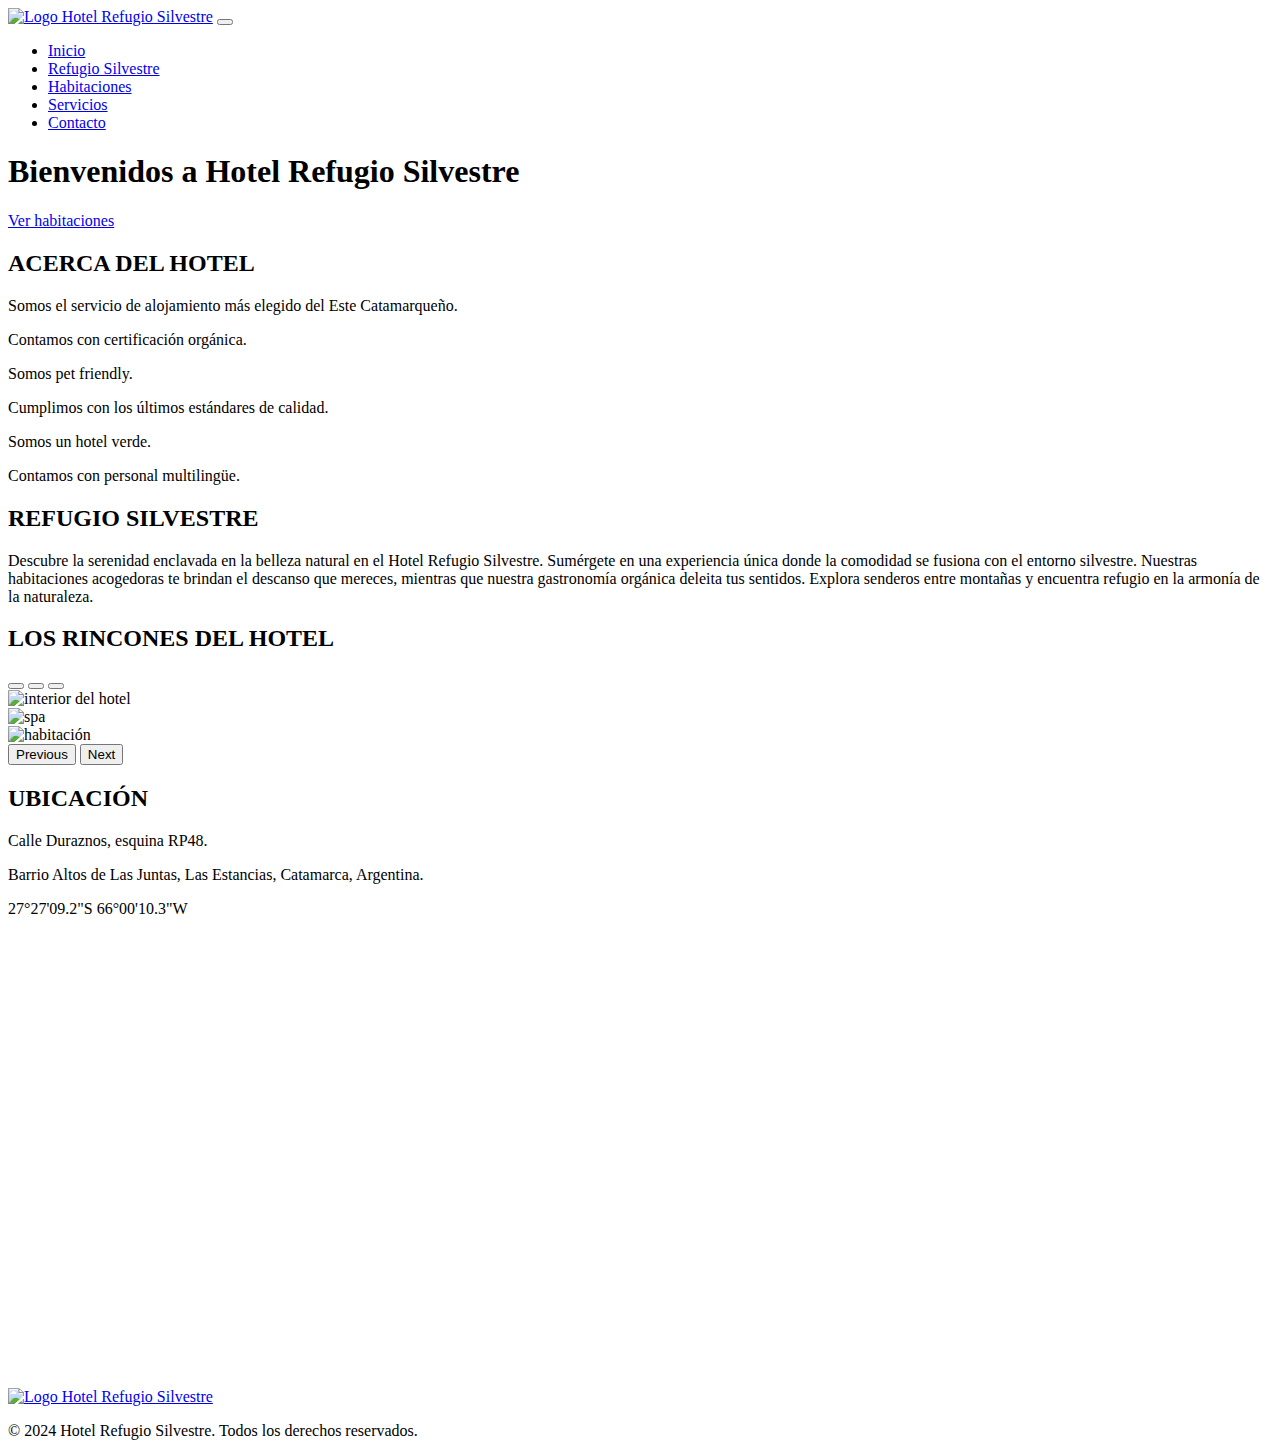
==== index.html @ df8fac3f "mi primera version" ====
<!DOCTYPE html>
<html lang="es">
<head>
    <meta charset="UTF-8">
    <meta name="viewport" content="width=device-width, initial-scale=1.0">
    <link rel="shortcut icon" href="multimedia/Logo-Hotel-Refugio-Silvestre.ico" type="image/x-icon">
    <link rel="stylesheet" href="https://cdnjs.cloudflare.com/ajax/libs/font-awesome/6.5.1/css/all.min.css" integrity="sha512-DTOQO9RWCH3ppGqcWaEA1BIZOC6xxalwEsw9c2QQeAIftl+Vegovlnee1c9QX4TctnWMn13TZye+giMm8e2LwA==" crossorigin="anonymous" referrerpolicy="no-referrer" />
    <link href="https://cdn.jsdelivr.net/npm/bootstrap@5.1.3/dist/css/bootstrap.min.css" rel="stylesheet" integrity="sha384-1BmE4kWBq78iYhFldvKuhfTAU6auU8tT94WrHftjDbrCEXSU1oBoqyl2QvZ6jIW3" crossorigin="anonymous">
    <link rel="stylesheet" href="estilos.css">
    <title>Hotel Refugio Silvestre</title>
</head>
<body>
    <!-- navbar inicia -->
    <nav class="navbar navbar-expand-sm navbar-dark">
        <div class="container-fluid">
        <a class="navbar-brand" href="index.html"><img src="multimedia/Logo Hotel Refugio Silvestre (1).png" alt="Logo Hotel Refugio Silvestre" class="ms-3"></a>
        <button class="navbar-toggler" type="button" data-bs-toggle="collapse" data-bs-target="#collapsibleNavbar">
            <span class="navbar-toggler-icon"></span>
        </button>
        <div class="collapse navbar-collapse justify-content-end" id="collapsibleNavbar">
            <ul class="navbar-nav">
            <li class="nav-item">
                <a class="nav-link" href="index.html">Inicio</a>
            </li>
            <li class="nav-item">
                <a class="nav-link" href="pages/refugio-silvestre.html">Refugio Silvestre</a>
            </li>
            <li class="nav-item">
                <a class="nav-link" href="pages/habitaciones.html">Habitaciones</a>
            </li>
            <li class="nav-item">
                <a class="nav-link" href="pages/servicios.html">Servicios</a>
            </li>
            <li class="nav-item">
                <a class="nav-link" href="pages/contacto.html">Contacto</a>
            </li>
            </ul>
        </div>
        </div>
    </nav>
    <!-- navbar finaliza -->

    <div class="p-5 text-end jumbotron1">
        <h1>Bienvenidos a Hotel Refugio Silvestre</h1>
        <a class="btn btn-light" href="pages/habitaciones.html" role="button">Ver habitaciones</a>
    </div>

    <h2 class="title">ACERCA DEL HOTEL</h2>
    <div class="container-fluid">
        <div class="row">
            <div class="col-sm-6 col-lg-4 articulo">
                <i class="fa-solid fa-hotel"></i>
                <p>Somos el servicio de alojamiento más elegido del Este Catamarqueño.</p>
            </div>

            <div class="col-sm-6 col-lg-4 articulo">
                <i class="fa-solid fa-certificate"></i>
                <p>Contamos con certificación orgánica.</p>
            </div>

            <div class="col-sm-6 col-lg-4 articulo">
                <i class="fa-solid fa-dog"></i>
                <p>Somos pet friendly.</p>
            </div>

            <div class="col-sm-6 col-lg-4 articulo">
                <i class="fa-solid fa-star"></i>
                <p>Cumplimos con los últimos estándares de calidad.</p>
            </div>

            <div class="col-sm-6 col-lg-4 articulo">
                <i class="fa-brands fa-envira"></i>
                <p>Somos un hotel verde.</p>
            </div>

            <div class="col-sm-6 col-lg-4 articulo">
                <i class="fa-solid fa-language"></i>
                <p>Contamos con personal multilingüe.</p>
            </div>
        </div>
    </div>

    <div class="container-fluid refugio">
        <div class="row">
            <div class="nleft col-md-6"></div>
            <div class="nright col-md-6">
                <h2>REFUGIO SILVESTRE</h2>
                <p>Descubre la serenidad enclavada en la belleza natural en el Hotel Refugio Silvestre. Sumérgete en una experiencia única donde la comodidad se fusiona con el entorno silvestre. Nuestras habitaciones acogedoras te brindan el descanso que mereces, mientras que nuestra gastronomía orgánica deleita tus sentidos. Explora senderos entre montañas y encuentra refugio en la armonía de la naturaleza.</p>
            </div>
        </div>
    </div>

    <h2 class="title">LOS RINCONES DEL HOTEL</h2>
    <div id="carouselExampleIndicators" class="carousel slide" data-bs-ride="carousel">
        <div class="carousel-indicators">
        <button type="button" data-bs-target="#carouselExampleIndicators" data-bs-slide-to="0" class="active" aria-current="true" aria-label="Slide 1"></button>
        <button type="button" data-bs-target="#carouselExampleIndicators" data-bs-slide-to="1" aria-label="Slide 2"></button>
        <button type="button" data-bs-target="#carouselExampleIndicators" data-bs-slide-to="2" aria-label="Slide 3"></button>
        </div>
        <div class="carousel-inner">
        <div class="carousel-item active">
            <img src="multimedia/hotel-389256_1280.jpg" class="d-block w-100" alt="interior del hotel">
        </div>
        <div class="carousel-item">
            <img src="multimedia/relaxation-3065577_1280.jpg" class="d-block w-100" alt="spa">
        </div>
        <div class="carousel-item">
            <img src="multimedia/bed-1839183_1280.jpg" class="d-block w-100" alt="habitación">
        </div>
        </div>
        <button class="carousel-control-prev" type="button" data-bs-target="#carouselExampleIndicators" data-bs-slide="prev">
        <span class="carousel-control-prev-icon" aria-hidden="true"></span>
        <span class="visually-hidden">Previous</span>
        </button>
        <button class="carousel-control-next" type="button" data-bs-target="#carouselExampleIndicators" data-bs-slide="next">
        <span class="carousel-control-next-icon" aria-hidden="true"></span>
        <span class="visually-hidden">Next</span>
        </button>
    </div>

    <div class="container-fluid mapa">
        <div class="row">
            <div class="ubicacion col-md-6">
                <h2>UBICACIÓN</h2>
                <p>Calle Duraznos, esquina RP48.</p>
				<p>Barrio Altos de Las Juntas, Las Estancias, Catamarca, Argentina.</p>
				<p>27°27'09.2"S 66°00'10.3"W</p>
            </div>
            <div class="nright col-md-6">
                <iframe class="m-3" src="https://www.google.com/maps/embed?pb=!1m17!1m12!1m3!1d1770.2681950930287!2d-66.00377147246722!3d-27.45255559704119!2m3!1f0!2f0!3f0!3m2!1i1024!2i768!4f13.1!3m2!1m1!2zMjfCsDI3JzA5LjIiUyA2NsKwMDAnMTAuMyJX!5e0!3m2!1ses-419!2sar!4v1706988851147!5m2!1ses-419!2sar" width="95%" height="450" style="border:0;" allowfullscreen="" loading="lazy" referrerpolicy="no-referrer-when-downgrade"></iframe>
            </div>
        </div>
    </div>

    <footer>
        <a href="index.html">
			<img class="logo" src="multimedia/Logo Hotel Refugio Silvestre (1).png" alt="Logo Hotel Refugio Silvestre">
		</a>
        <p>&copy; 2024 Hotel Refugio Silvestre. Todos los derechos reservados.</p>
            <div class="redes">
                <a href="https://www.facebook.com/">
                    <i class="fa-brands fa-square-facebook"></i>
                </a>
    
                <a href="https://www.instagram.com/narecolica/">
                    <i class="fa-brands fa-instagram"></i>
                </a>
        </div>
    </footer>
    <a href="#" class="subir">
        <i class="fa-solid fa-chevron-up"></i>
    </a>

    <a href="https://walink.co/5606b8" class="whatsapp">
        <i class="fa-brands fa-whatsapp"></i>
    </a>

    <script src="https://cdn.jsdelivr.net/npm/@popperjs/core@2.10.2/dist/umd/popper.min.js" integrity="sha384-7+zCNj/IqJ95wo16oMtfsKbZ9ccEh31eOz1HGyDuCQ6wgnyJNSYdrPa03rtR1zdB" crossorigin="anonymous"></script>
    <script src="https://cdn.jsdelivr.net/npm/bootstrap@5.1.3/dist/js/bootstrap.min.js" integrity="sha384-QJHtvGhmr9XOIpI6YVutG+2QOK9T+ZnN4kzFN1RtK3zEFEIsxhlmWl5/YESvpZ13" crossorigin="anonymous"></script>
</body>
</html>
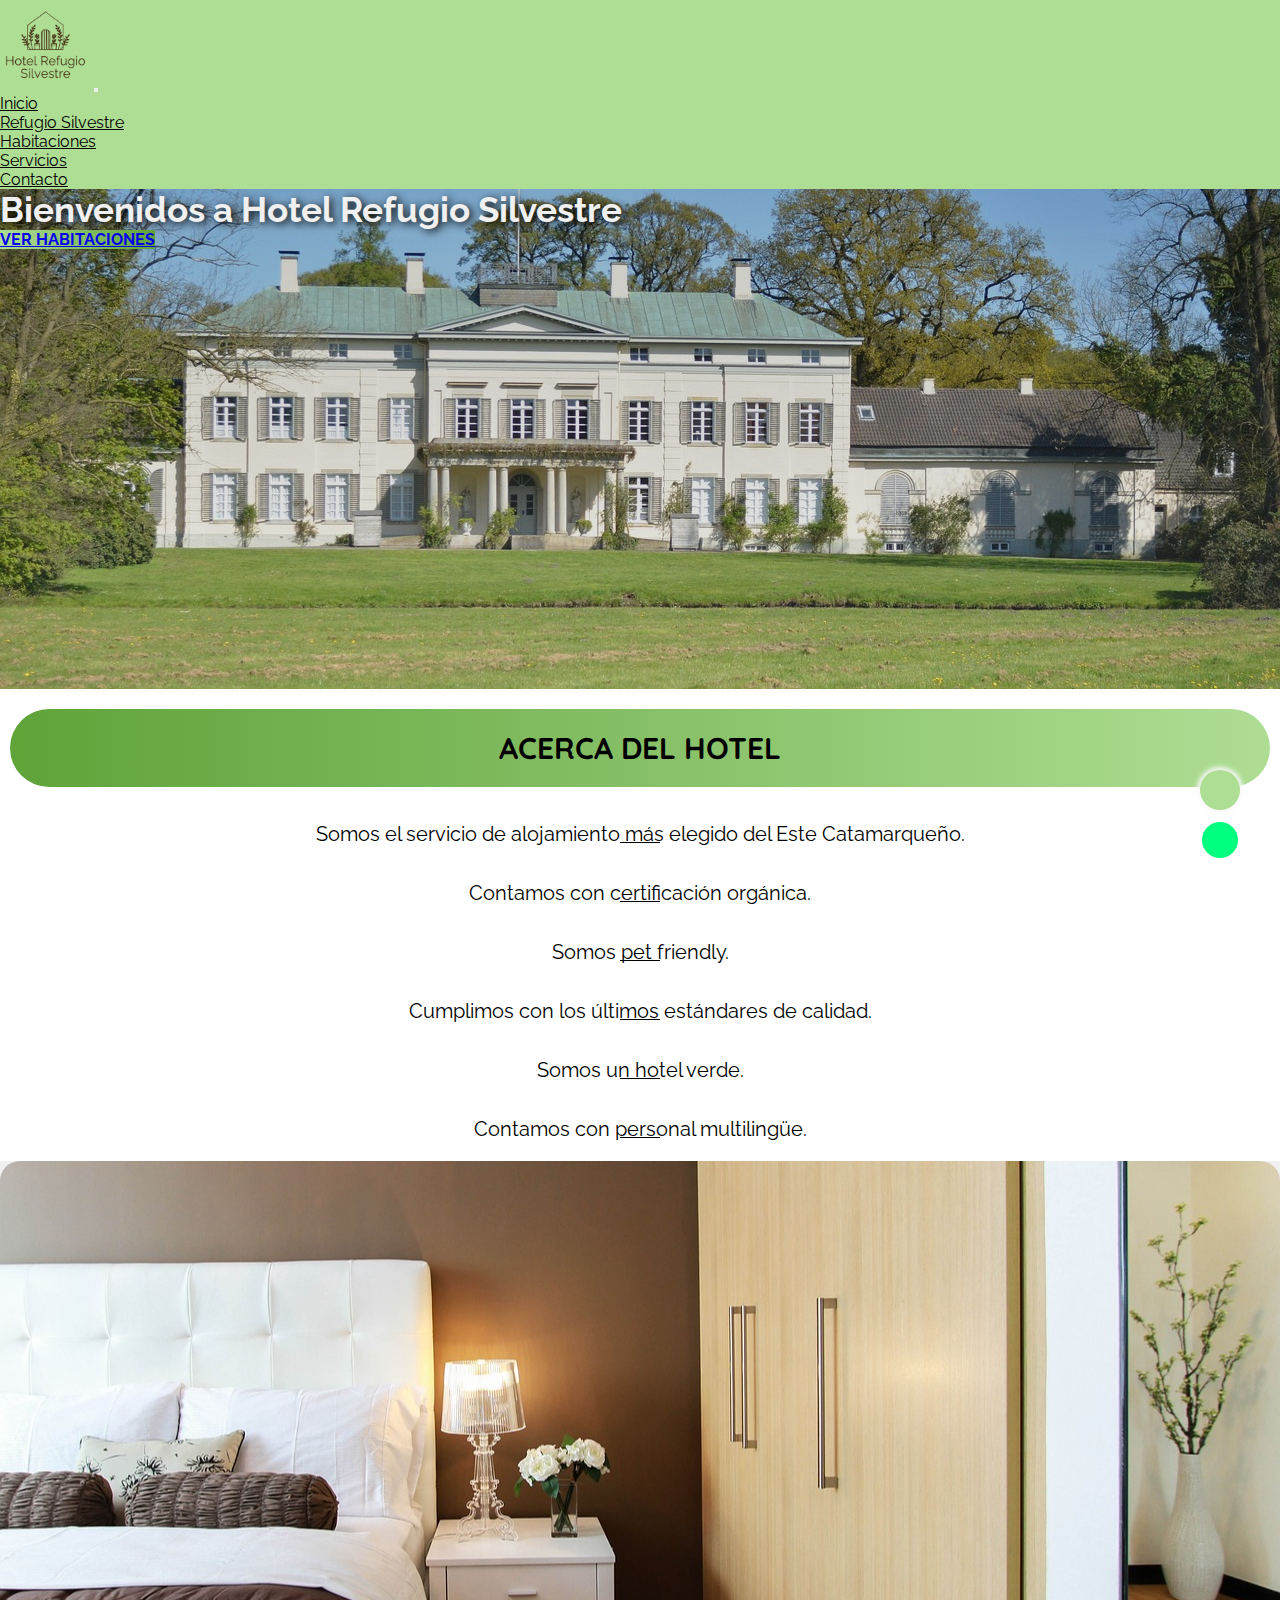
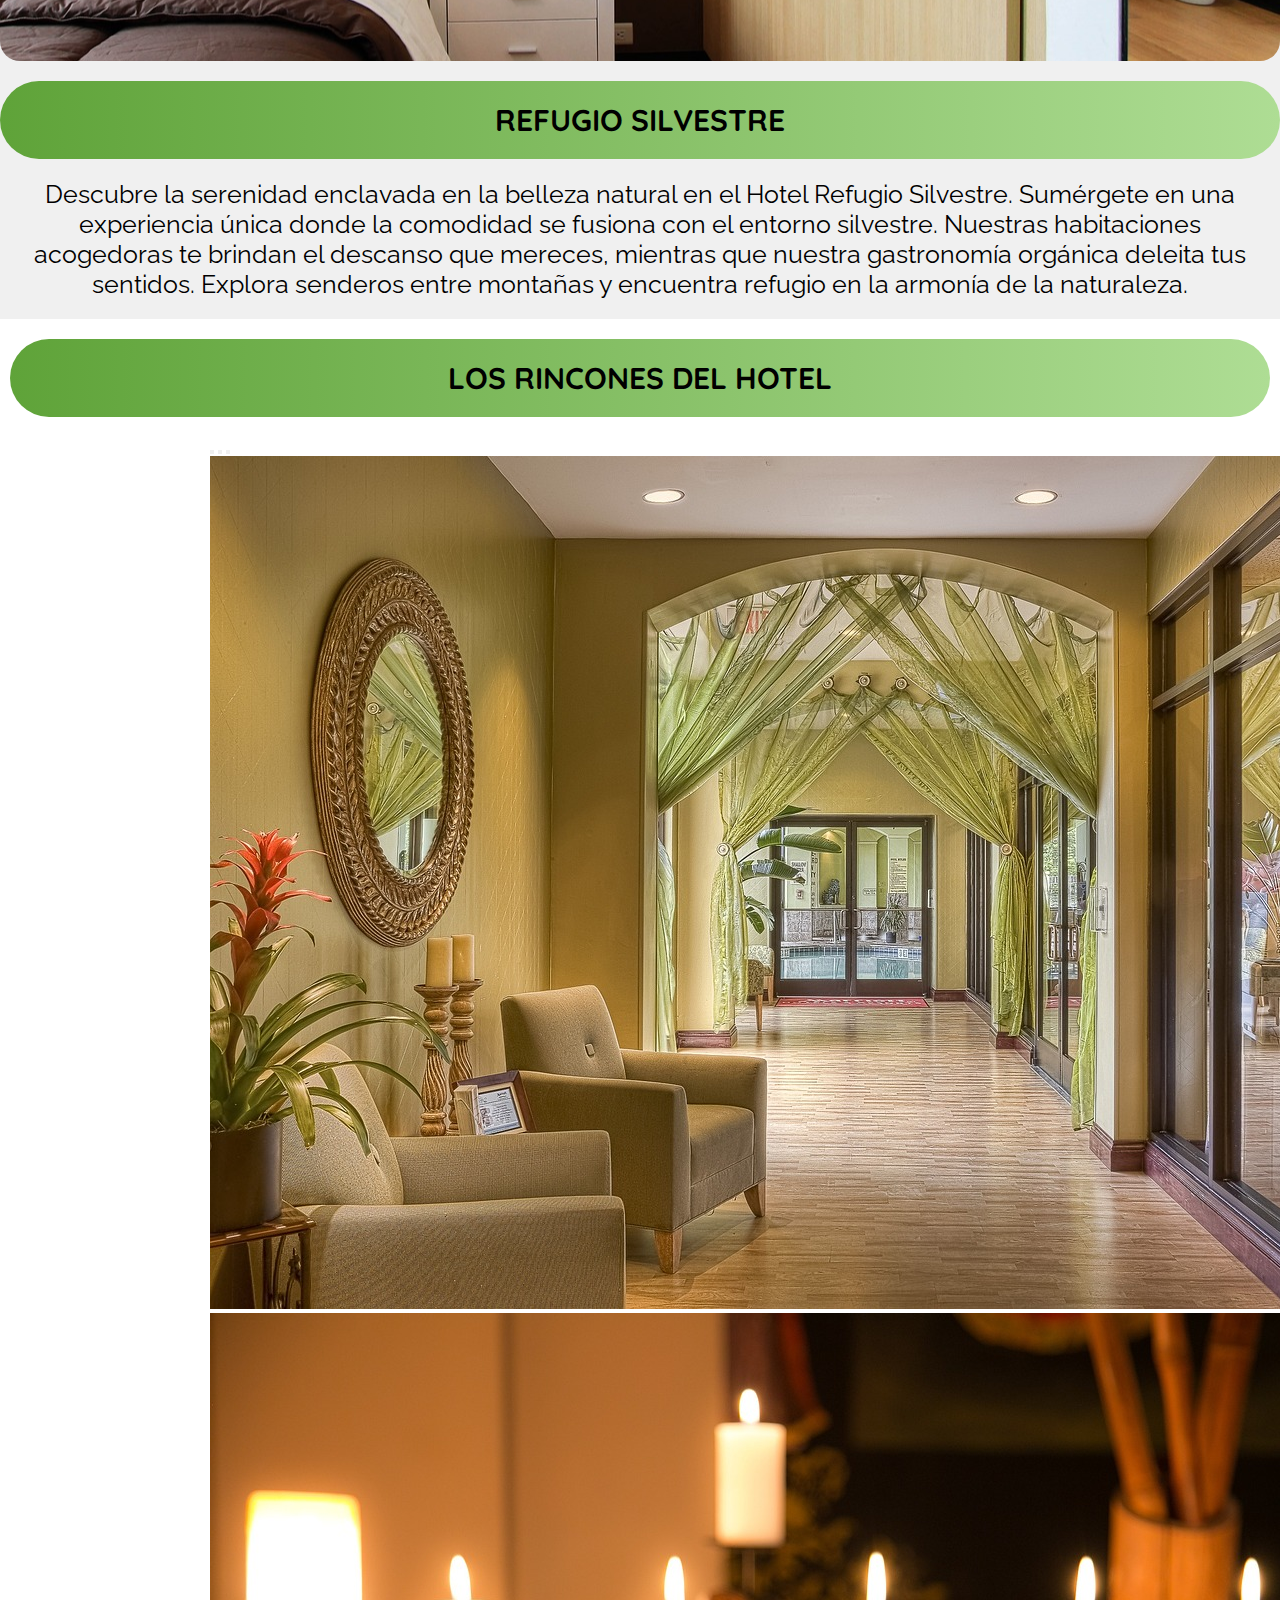
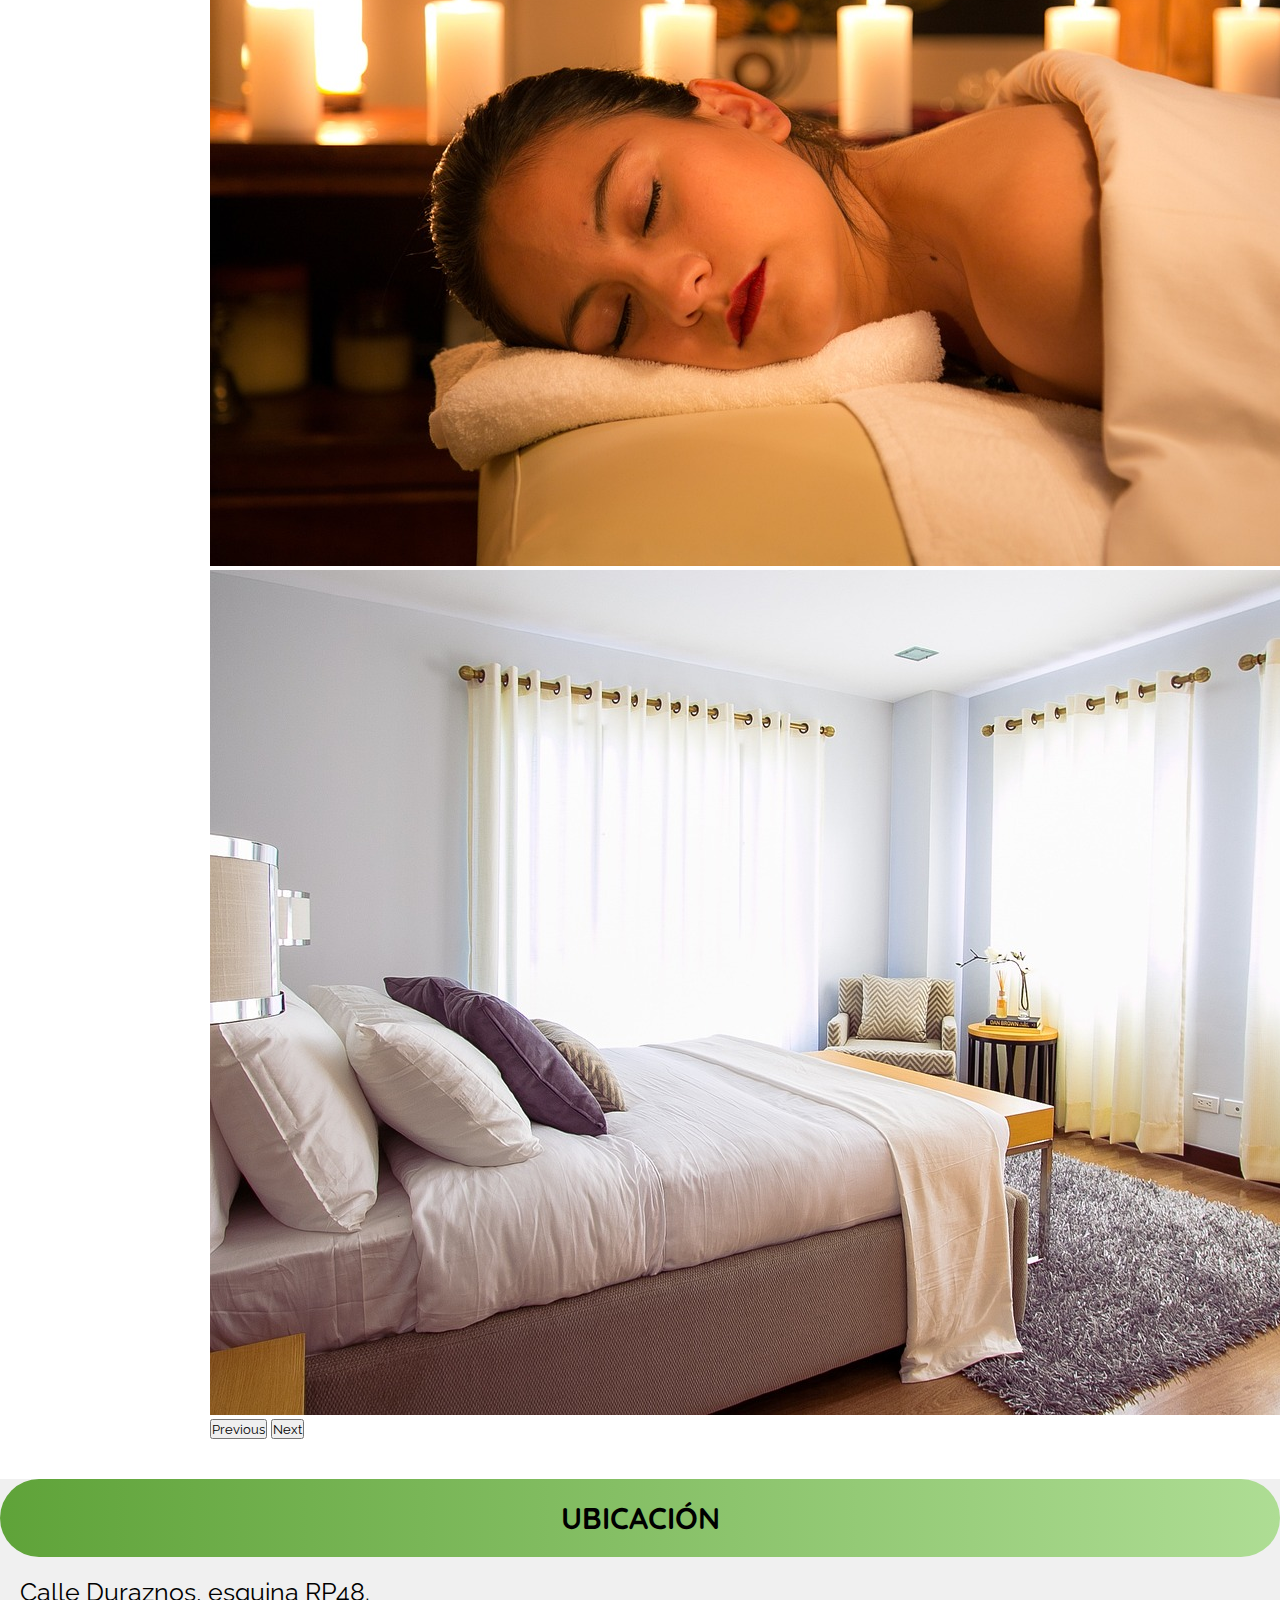
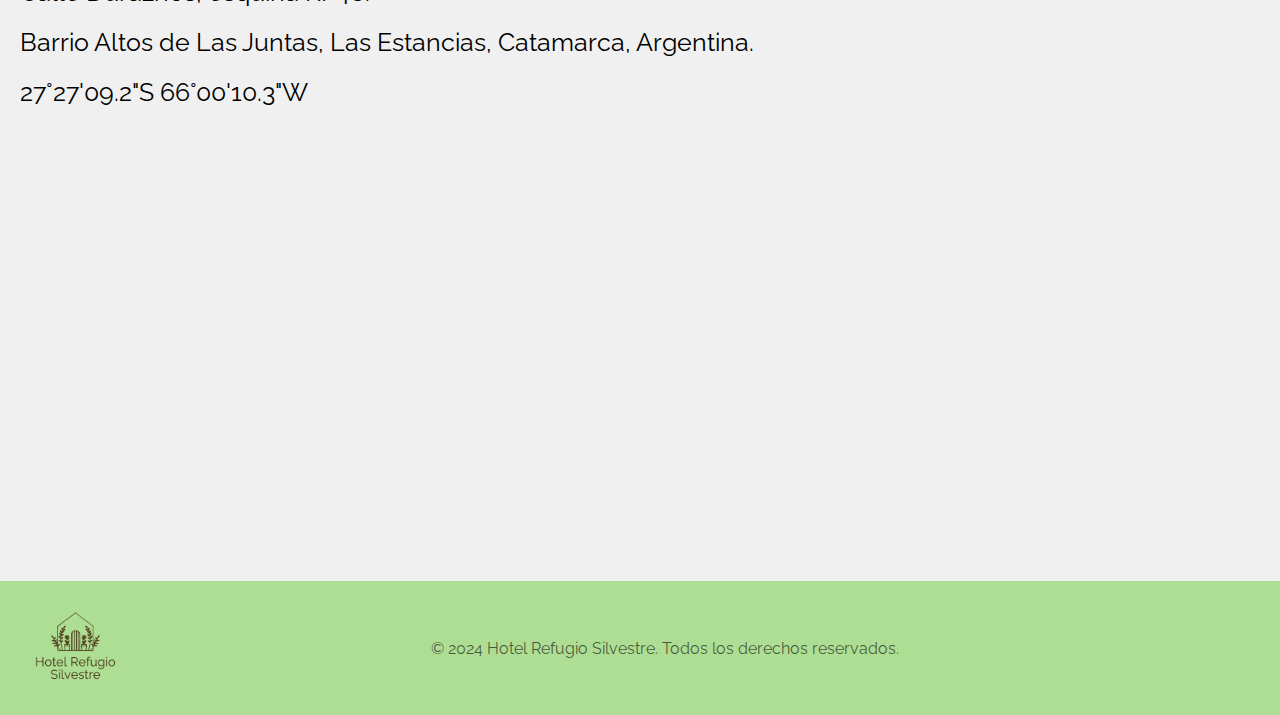
==== commit 13ee097f: "agrego degradados y mixin" ====
--- a/index.html
+++ b/index.html
@@ -45,7 +45,7 @@
         <a class="btn btn-light" href="pages/habitaciones.html" role="button">Ver habitaciones</a>
     </div>
 
-    <h2 class="title">ACERCA DEL HOTEL</h2>
+    <h2 class="title degradado">ACERCA DEL HOTEL</h2>
     <div class="container-fluid">
         <div class="row">
             <div class="col-sm-6 col-lg-4 articulo">
@@ -84,13 +84,13 @@
         <div class="row">
             <div class="nleft col-md-6"></div>
             <div class="nright col-md-6">
-                <h2>REFUGIO SILVESTRE</h2>
+                <h2 class="degradado">REFUGIO SILVESTRE</h2>
                 <p>Descubre la serenidad enclavada en la belleza natural en el Hotel Refugio Silvestre. Sumérgete en una experiencia única donde la comodidad se fusiona con el entorno silvestre. Nuestras habitaciones acogedoras te brindan el descanso que mereces, mientras que nuestra gastronomía orgánica deleita tus sentidos. Explora senderos entre montañas y encuentra refugio en la armonía de la naturaleza.</p>
             </div>
         </div>
     </div>
 
-    <h2 class="title">LOS RINCONES DEL HOTEL</h2>
+    <h2 class="title degradado">LOS RINCONES DEL HOTEL</h2>
     <div id="carouselExampleIndicators" class="carousel slide" data-bs-ride="carousel">
         <div class="carousel-indicators">
         <button type="button" data-bs-target="#carouselExampleIndicators" data-bs-slide-to="0" class="active" aria-current="true" aria-label="Slide 1"></button>
@@ -121,7 +121,7 @@
     <div class="container-fluid mapa">
         <div class="row">
             <div class="ubicacion col-md-6">
-                <h2>UBICACIÓN</h2>
+                <h2 class="degradado">UBICACIÓN</h2>
                 <p>Calle Duraznos, esquina RP48.</p>
 				<p>Barrio Altos de Las Juntas, Las Estancias, Catamarca, Argentina.</p>
 				<p>27°27'09.2"S 66°00'10.3"W</p>
--- a/estilos.css
+++ b/estilos.css
@@ -0,0 +1,640 @@
+@import url("https://fonts.googleapis.com/css2?family=Raleway:ital,wght@0,100..900;1,100..900&display=swap");
+@import url("https://fonts.googleapis.com/css2?family=Frank+Ruhl+Libre:wght@300..900&family=Lora:ital,wght@0,400..700;1,400..700&family=M+PLUS+Code+Latin:wght@100..700&family=Merienda:wght@300..900&family=Mulish:ital,wght@0,200..1000;1,200..1000&family=Quicksand:wght@300..700&display=swap");
+* {
+  margin: 0;
+  padding: 0;
+  box-sizing: border-box;
+  font-family: "Raleway", sans-serif;
+}
+
+html {
+  scroll-behavior: smooth;
+}
+
+.navbar {
+  background-color: rgb(174, 221, 148);
+}
+.navbar-brand img {
+  height: 90px;
+}
+
+.nav-link {
+  color: rgb(0, 0, 0) !important;
+}
+.nav-link:hover {
+  color: rgb(240, 240, 240) !important;
+}
+
+.jumbotron1 {
+  height: 500px;
+  background-image: linear-gradient(rgba(0, 0, 0, 0.2156862745), rgba(136, 136, 136, 0.1647058824)), url(multimedia/castle-1374916_1280\ \(1\).jpg);
+  background-position: center;
+  background-repeat: no-repeat;
+  background-size: cover;
+  font-weight: bold;
+}
+.jumbotron1 h1 {
+  color: rgb(240, 240, 240);
+  text-shadow: 3px 2px 9px rgb(0, 0, 0);
+  font-size: 35px;
+}
+
+.btn {
+  text-transform: uppercase;
+  font-weight: bold;
+  transition: transform 0.5s ease;
+  margin-top: 20px;
+  background-image: linear-gradient(to left, rgb(95, 163, 57), rgb(174, 221, 148));
+}
+.btn:hover {
+  transform: scale(1.1);
+}
+
+.articulo {
+  text-align: center;
+}
+.articulo i {
+  font-size: 30px;
+  margin: 20px;
+  padding: 20px;
+  border-bottom: 1px solid rgb(0, 0, 0);
+}
+.articulo p {
+  font-size: 20px;
+}
+
+.degradado {
+  text-align: center;
+  padding: 20px;
+  margin-top: 20px;
+  border-radius: 40px;
+  font-size: 30px;
+  font-family: "Quicksand", sans-serif;
+  background-image: linear-gradient(to right, rgb(95, 163, 57), rgb(174, 221, 148));
+}
+
+.nleft {
+  background-image: url(multimedia/bed-1839184_1280.jpg);
+  background-size: cover;
+  background-repeat: no-repeat;
+  background-position: center;
+  border-radius: 20px;
+  height: 500px;
+  margin-top: 20px;
+  margin-bottom: 20px;
+}
+
+.refugio {
+  background-color: rgb(240, 240, 240);
+}
+.refugio p {
+  font-size: 25px;
+  padding: 20px;
+  text-align: center;
+}
+
+.carousel {
+  max-width: 900px;
+  margin: 0 auto;
+  padding: 20px;
+}
+
+.title {
+  margin-left: 10px;
+  margin-right: 10px;
+}
+
+.ubicacion p {
+  font-size: 25px;
+  margin: 20px;
+  text-align: left;
+}
+
+.mapa {
+  background-color: rgb(240, 240, 240);
+}
+
+@media only screen and (min-width: 768px) and (max-width: 992px) {
+  .refugio p,
+  .ubicacion p {
+    font-size: 22px;
+  }
+}
+/* Refugio Silvestre */
+.jumbotron2 {
+  height: 500px;
+  background-image: url(multimedia/bedroom-5772286_1280.jpg);
+  background-position: center;
+  background-repeat: no-repeat;
+  background-size: cover;
+}
+.jumbotron2 h1 {
+  font-size: 36px;
+  text-shadow: 3px 2px 9px rgb(125, 95, 95);
+  margin-top: 30px;
+}
+
+.sobre-nosotros h2 {
+  margin-left: 30px;
+  margin-right: 30px;
+  margin-top: 30px;
+}
+.sobre-nosotros p {
+  font-size: 25px;
+  text-align: center;
+  margin: 30px;
+}
+
+.huerta p,
+.cocina p {
+  font-size: 25px;
+  text-align: center;
+  margin: 30px;
+}
+
+.nuestra-huerta {
+  background-color: rgb(174, 221, 148);
+}
+
+.manzanas {
+  background-image: url(multimedia/apples-490475_1280.jpg);
+  background-size: cover;
+  background-repeat: no-repeat;
+  background-position: center;
+  border-radius: 20px;
+  height: 500px;
+  margin-top: 30px;
+  margin-bottom: 15px;
+}
+
+.title-huerta {
+  text-align: center;
+  padding: 20px;
+  margin-top: 20px;
+  border-radius: 40px;
+  font-size: 30px;
+  font-family: "Quicksand", sans-serif;
+  background-image: linear-gradient(to right, rgb(162, 162, 162), rgb(212, 212, 212));
+  margin-right: 30px;
+  margin-top: 30px;
+  margin-left: 40px;
+}
+
+.alimentos {
+  background-image: url(multimedia/vegetables-752153_1280.jpg);
+  background-size: cover;
+  background-repeat: no-repeat;
+  background-position: center;
+  border-radius: 20px;
+  height: 500px;
+  margin-top: 30px;
+  margin-bottom: 20px;
+}
+
+.cocina h2 {
+  margin-left: 30px;
+  margin-right: 30px;
+}
+
+@media only screen and (max-width: 768px) {
+  .sobre-nosotros p, .huerta p, .cocina p {
+    font-size: 20px;
+  }
+  .sobre-nosotros p {
+    margin-bottom: 5px;
+  }
+  .alimentos {
+    margin-top: 10px;
+  }
+  .refugio p,
+  .mapa p {
+    font-size: 20px;
+  }
+}
+/* Habitaciones */
+.jumbotron3 {
+  height: 500px;
+  background-image: url(multimedia/bedroom-1872196_1280.jpg);
+  background-position: center;
+  background-repeat: no-repeat;
+  background-size: cover;
+}
+.jumbotron3 h1 {
+  text-shadow: 3px 2px 9px rgb(125, 95, 95);
+}
+
+.hab1,
+.hab2,
+.hab3 {
+  display: flex;
+  justify-content: center;
+  background-color: rgb(240, 240, 240);
+  margin-top: 25px;
+  margin-bottom: 25px;
+  box-shadow: 0 5px 15px rgba(0, 0, 0, 0.1);
+}
+
+.imgh1,
+.imgh2,
+.imgh3 {
+  width: 600px;
+  margin: 40px;
+  border-radius: 20px;
+}
+
+.standard,
+.deluxe,
+.suite {
+  padding-top: 80px;
+}
+.standard h3,
+.deluxe h3,
+.suite h3 {
+  margin-bottom: 30px;
+  margin-left: 40px;
+  margin-right: 80px;
+  padding-bottom: 15px;
+  font-size: 32px;
+  text-align: left;
+  border-bottom: 1px solid rgb(0, 0, 0);
+}
+.standard p,
+.deluxe p,
+.suite p {
+  margin-right: 80px;
+  margin-left: 40px;
+  font-size: 25px;
+  text-align: justify;
+}
+
+section i {
+  font-size: 30px;
+  margin-left: 40px;
+  margin-bottom: 20px;
+}
+
+@media only screen and (max-width: 1200px) {
+  section {
+    flex-direction: column;
+  }
+  section .standard p,
+  section .deluxe p,
+  section .suite p {
+    font-size: 20px;
+    margin: 30px;
+  }
+  section .standard h3,
+  section .deluxe h3,
+  section .suite h3 {
+    font-size: 26px;
+  }
+  section .imgh1,
+  section .imgh2,
+  section .imgh3 {
+    margin: 0 auto;
+    margin-top: 20px;
+    max-width: 80%;
+    width: auto;
+  }
+  section .standard i,
+  section .deluxe i,
+  section .suite i {
+    margin-bottom: 20px;
+    font-size: 22px;
+  }
+  section .standard,
+  section .deluxe,
+  section .suite {
+    padding-top: 25px;
+  }
+}
+/* Servicios */
+.jumbotron4 {
+  height: 500px;
+  background-image: url(multimedia/woman-4373078_1280.jpg);
+  background-position: center;
+  background-repeat: no-repeat;
+  background-size: cover;
+}
+.jumbotron4 h1 {
+  text-shadow: 3px 2px 9px rgb(125, 95, 95);
+}
+
+.img1,
+.img2,
+.img3 {
+  width: 100%;
+  display: block;
+}
+
+.card-title {
+  text-align: center;
+  text-transform: uppercase;
+}
+
+.contenedor1 {
+  width: 90%;
+  margin: 0 auto;
+}
+
+.card {
+  background-color: rgb(240, 240, 240);
+  margin-bottom: 10px;
+  margin-top: 15px;
+  border-radius: 8px;
+}
+.card-header {
+  height: auto;
+  width: 100%;
+  -o-object-position: 50% 50%;
+     object-position: 50% 50%;
+  -o-object-fit: cover;
+     object-fit: cover;
+  overflow: hidden;
+}
+.card-header img {
+  border-radius: 10px;
+}
+.card-title {
+  text-align: center;
+  margin: 0;
+  margin-bottom: 10px;
+}
+.card-description {
+  flex-grow: 1;
+}
+.card-body {
+  border-radius: 0 0 10px 10px;
+  background-color: rgb(240, 240, 240);
+  padding: 20px 15px;
+  text-align: justify;
+  border: 1px solid rgb(202, 202, 202);
+}
+
+@media only screen and (min-width: 480px) {
+  .card-header {
+    max-height: 450px;
+  }
+}
+@media only screen and (min-width: 768px) {
+  .contenedor1 {
+    display: grid;
+    grid-template-columns: repeat(3, 1fr);
+    gap: 20px;
+  }
+  .card-header {
+    overflow: hidden;
+  }
+  .card {
+    margin: 0;
+    margin-top: 20px;
+    margin-bottom: 20px;
+    display: flex;
+    flex-direction: column;
+  }
+  .card-body {
+    flex-grow: 1;
+    display: flex;
+    flex-direction: column;
+  }
+  .card-description {
+    font-size: 20px;
+  }
+}
+.titulog {
+  text-align: center;
+  padding: 20px;
+  margin-top: 20px;
+  border-radius: 40px;
+  font-size: 30px;
+  font-family: "Quicksand", sans-serif;
+  background-image: linear-gradient(to right, rgb(95, 163, 57), rgb(174, 221, 148));
+  margin-left: 20px;
+  margin-right: 20px;
+}
+
+.galeria {
+  width: 100%;
+  background-color: rgb(240, 240, 240);
+  display: grid;
+  grid-template-columns: 1fr;
+  grid-template-rows: repeat(8, 200px);
+  padding: 20px;
+  grid-gap: 20px;
+}
+.galeria .item {
+  border: 1px solid rgb(0, 0, 0);
+  background-size: cover;
+  background-position: center;
+  border-radius: 20px;
+  transition: all 1s;
+}
+.galeria .item:hover {
+  transform: scale(1.05);
+}
+.galeria .item1 {
+  background-image: url(multimedia/restaurant-449952_1280.jpg);
+}
+.galeria .item2 {
+  background-image: url(multimedia/barista-5055060_1280.jpg);
+}
+.galeria .item3 {
+  background-image: url(multimedia/platter-2009590_1280.jpg);
+}
+.galeria .item4 {
+  background-image: url(multimedia/bed-6830011_1920.jpg);
+}
+.galeria .item5 {
+  background-image: url(multimedia/towel-759980_1280.jpg);
+}
+.galeria .item6 {
+  background-image: url(multimedia/summer-1836046_1280.jpg);
+}
+.galeria .item7 {
+  background-image: url(multimedia/mountaineering-455338_1280.jpg);
+}
+.galeria .item8 {
+  background-image: url(multimedia/spa-853462_1280.jpg);
+}
+
+@media only screen and (min-width: 480px) {
+  .galeria {
+    grid-template-columns: 1fr 1fr;
+    grid-template-rows: repeat(4, 200px);
+  }
+}
+@media only screen and (min-width: 1024px) {
+  .galeria {
+    grid-template-columns: repeat(4, 1fr);
+    grid-template-rows: repeat(3, 200px);
+  }
+  .galeria .item1 {
+    grid-column: 1/2;
+    grid-row: 1/3;
+  }
+  .galeria .item2 {
+    grid-column: 2/3;
+    grid-row: 1/2;
+  }
+  .galeria .item3 {
+    grid-column: 3/5;
+    grid-row: 1/2;
+  }
+  .galeria .item4 {
+    grid-column: 2/3;
+    grid-row: 2/4;
+  }
+  .galeria .item5 {
+    grid-column: 3/4;
+    grid-row: 2/3;
+  }
+  .galeria .item6 {
+    grid-column: 4/5;
+    grid-row: 2/3;
+  }
+  .galeria .item7 {
+    grid-column: 1/2;
+    grid-row: 3/4;
+  }
+  .galeria .item8 {
+    grid-column: 3/5;
+    grid-row: 3/4;
+  }
+}
+/* Contacto */
+.jumbotron5 {
+  height: 500px;
+  background-image: url(multimedia/apartment-5346461_1280.jpg);
+  background-position: center;
+  background-repeat: no-repeat;
+  background-size: cover;
+}
+.jumbotron5 h1 {
+  color: rgb(240, 240, 240);
+  text-shadow: 3px 2px 9px rgb(0, 0, 0);
+}
+
+.container {
+  margin-top: 30px;
+  margin-bottom: 30px;
+}
+.container p {
+  font-size: 20px;
+}
+
+#contact-form, .contact-info {
+  background-color: rgb(249, 249, 249);
+  padding: 30px;
+  border-radius: 10px;
+  box-shadow: 0 5px 15px rgba(0, 0, 0, 0.1);
+}
+
+.titulos {
+  margin-bottom: 20px;
+}
+
+#contact-form .form-group {
+  margin-bottom: 20px;
+}
+#contact-form .btn {
+  background-color: rgb(174, 221, 148);
+}
+#contact-form .btn:hover {
+  box-shadow: 0 0 10px rgb(174, 221, 148);
+}
+
+@media only screen and (max-width: 992px) {
+  .contacto {
+    flex-direction: column-reverse;
+  }
+  .contact-info {
+    margin-bottom: 30px;
+  }
+  .container p {
+    font-size: 16px;
+  }
+}
+/* Footer */
+.logo {
+  width: 90px;
+  margin-left: 10px;
+}
+
+footer {
+  background-color: rgb(174, 221, 148);
+  display: flex;
+  justify-content: space-between;
+  align-items: center;
+  padding: 20px;
+}
+footer p {
+  color: rgba(0, 0, 0, 0.6);
+}
+
+.redes {
+  margin-right: 50px;
+}
+.redes a {
+  text-decoration: none;
+  letter-spacing: 10px;
+  color: rgb(0, 0, 0);
+}
+.redes i {
+  font-size: 35px;
+}
+
+footer a:hover {
+  color: rgb(240, 240, 240);
+}
+
+.whatsapp {
+  height: 40px;
+  width: 40px;
+  background-color: rgb(0, 255, 127);
+  color: rgb(255, 255, 255);
+  position: fixed;
+  right: 40px;
+  bottom: 40px;
+  text-align: center;
+  line-height: 40px;
+  border-radius: 50%;
+  font-size: 30px;
+  border: 2px solid rgb(255, 255, 255);
+}
+
+.subir {
+  height: 40px;
+  width: 40px;
+  background-color: rgb(174, 221, 148);
+  color: rgb(255, 255, 255);
+  position: fixed;
+  right: 40px;
+  bottom: 90px;
+  font-size: 25px;
+  text-align: center;
+  line-height: 40px;
+  border-radius: 50%;
+  box-shadow: 0 0 5px 3px rgb(249, 249, 249);
+}
+
+@media only screen and (max-width: 768px) {
+  footer {
+    flex-direction: column;
+    text-align: center;
+  }
+  footer p {
+    margin-top: 12px;
+  }
+  .logo, .redes {
+    margin: auto;
+  }
+  .redes a {
+    margin: 0 5px;
+  }
+  .degradado, .title-huerta {
+    font-size: 22px;
+  }
+  .whatsapp, .subir {
+    right: 20px;
+  }
+}/*# sourceMappingURL=estilos.css.map */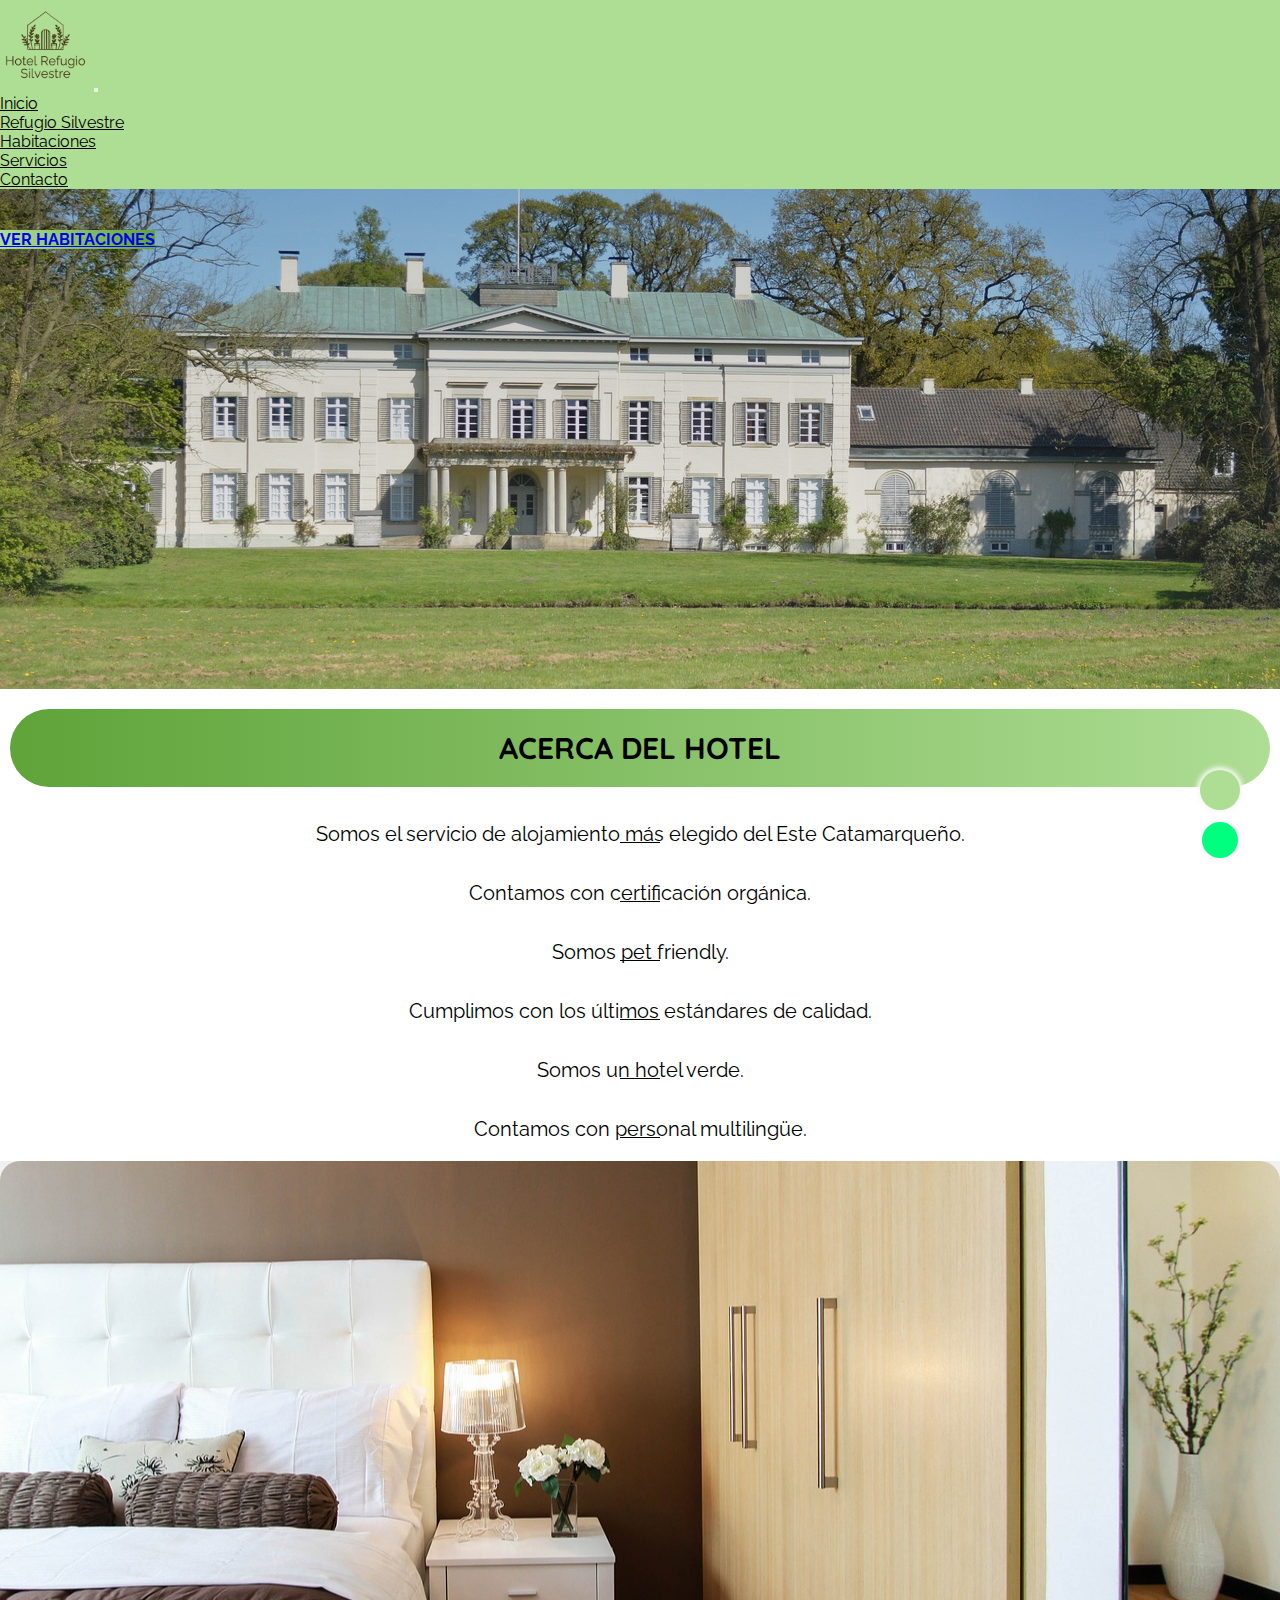
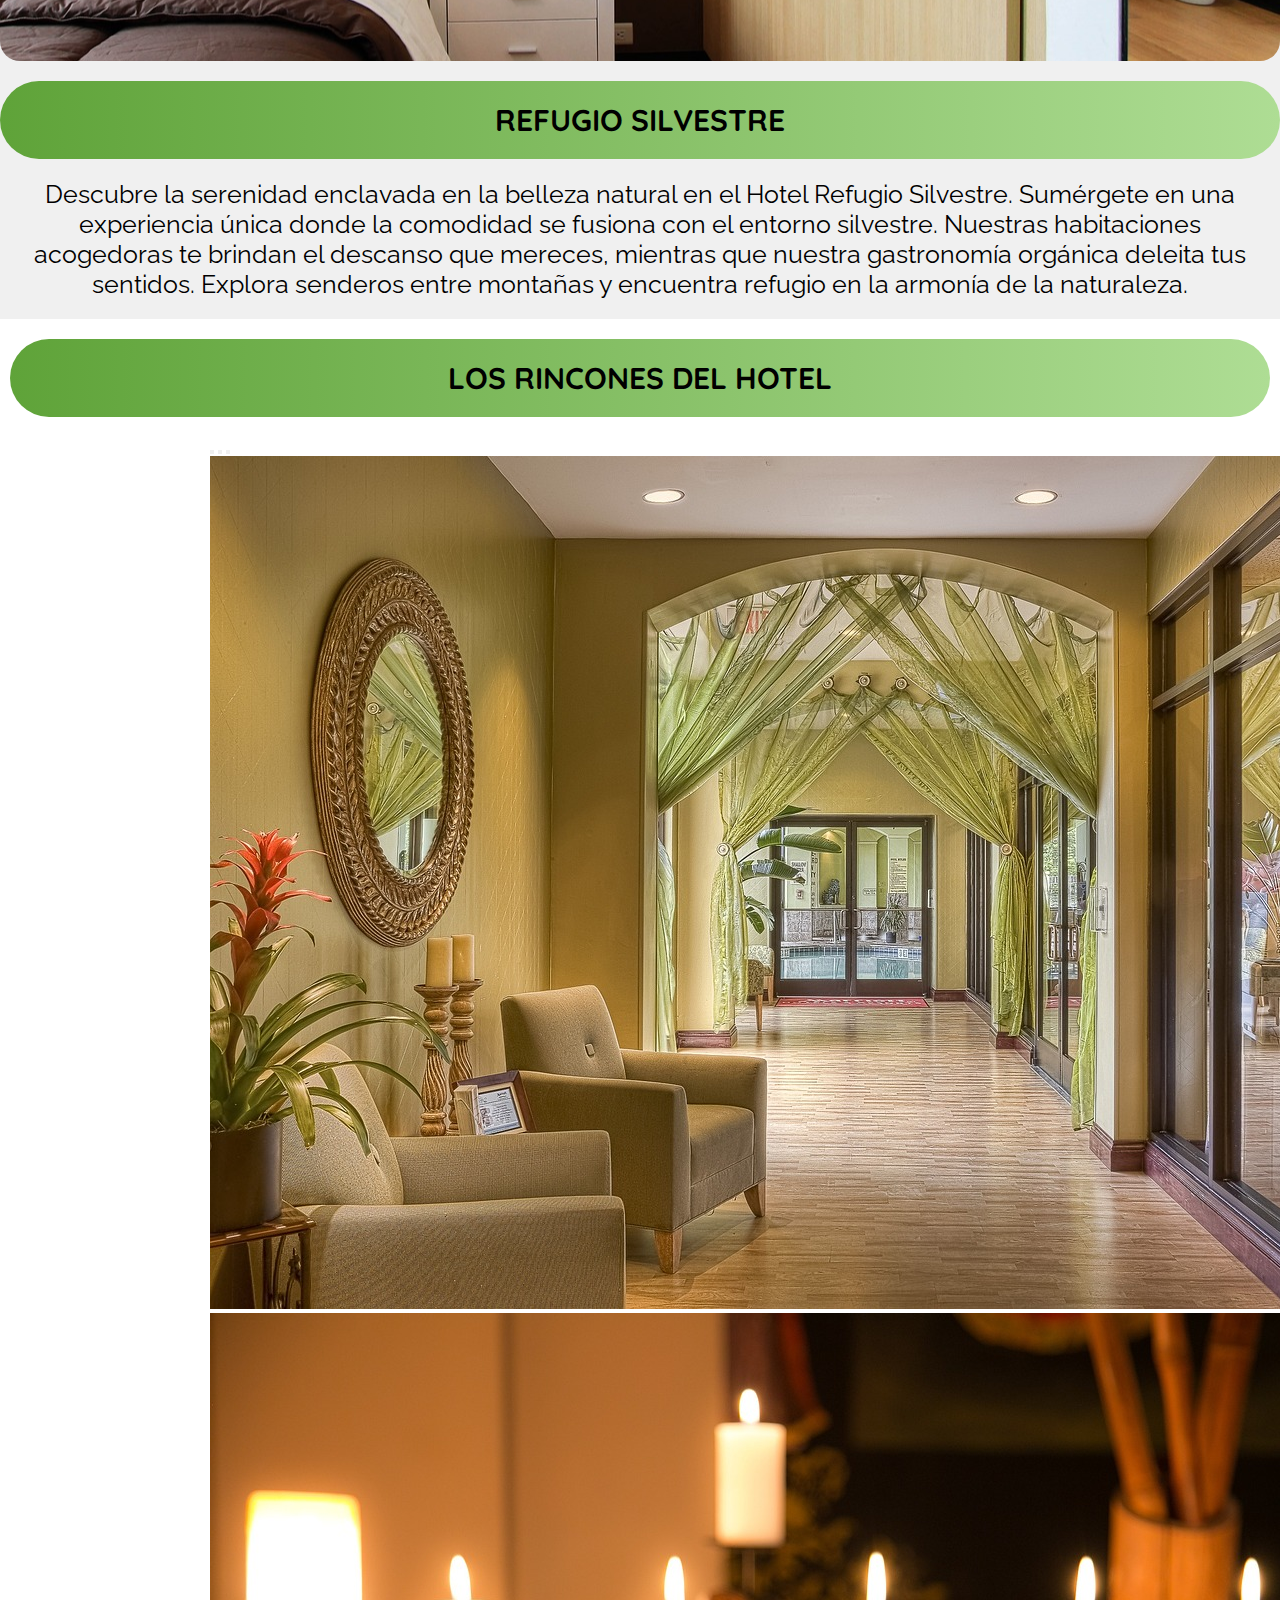
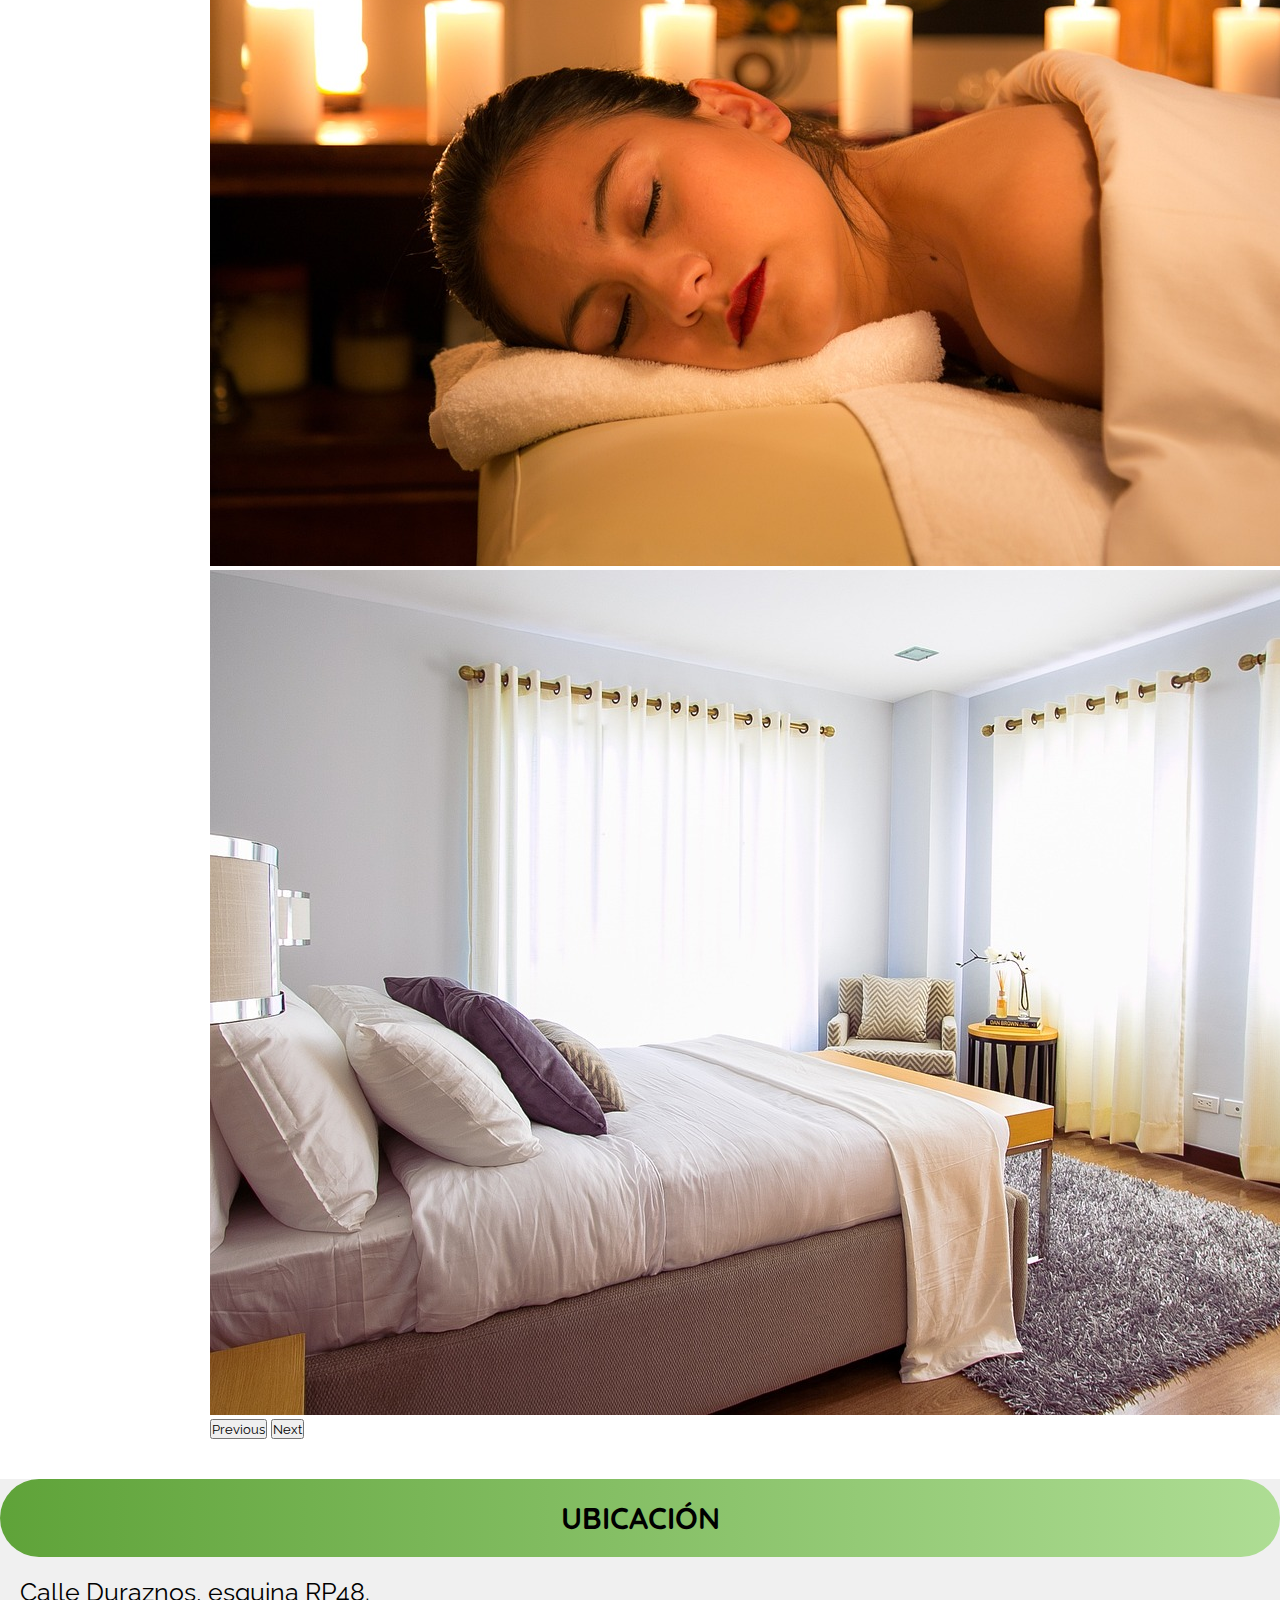
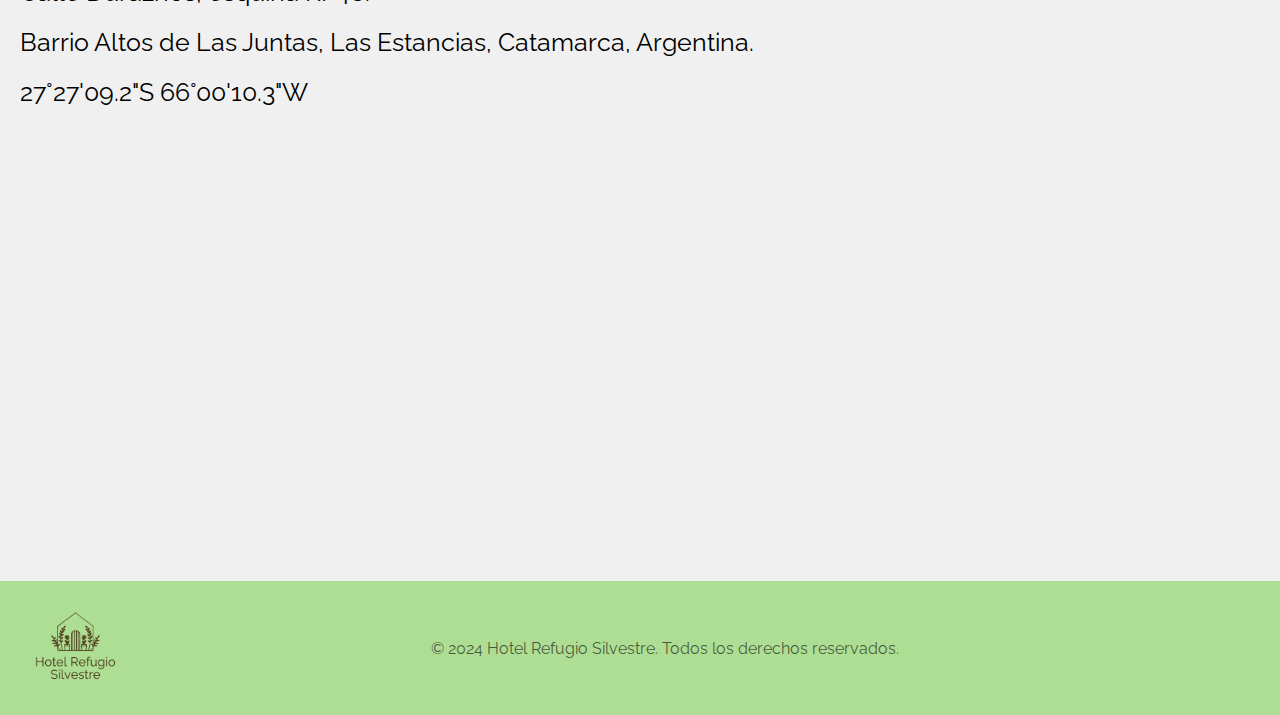
==== commit 04ba7568: "animaciones, etiquetas meta" ====
--- a/index.html
+++ b/index.html
@@ -8,6 +8,8 @@
     <link href="https://cdn.jsdelivr.net/npm/bootstrap@5.1.3/dist/css/bootstrap.min.css" rel="stylesheet" integrity="sha384-1BmE4kWBq78iYhFldvKuhfTAU6auU8tT94WrHftjDbrCEXSU1oBoqyl2QvZ6jIW3" crossorigin="anonymous">
     <link rel="stylesheet" href="estilos.css">
     <title>Hotel Refugio Silvestre</title>
+    <meta name="description" content="Descubre la tranquilidad y la conexión con la naturaleza en el Hotel Refugio Silvestre. Nuestro hotel está ubicado en el corazón del Este Catamarqueño, donde la comodidad se encuentra con la certificación orgánica y la hospitalidad pet-friendly. ¡Reserva tu estancia y disfruta de la armonía de la naturaleza en cada momento!">
+    <meta name="keywords" content="hotel, alojamiento, cocina orgánica, menú vegano, menú vegetariano, menú sin tacc, restaurante, senderismo, spa, naturaleza, alojamiento">
 </head>
 <body>
     <!-- navbar inicia -->
--- a/estilos.css
+++ b/estilos.css
@@ -37,8 +37,21 @@
   color: rgb(240, 240, 240);
   text-shadow: 3px 2px 9px rgb(0, 0, 0);
   font-size: 35px;
-}
-
+  opacity: 0;
+  transform: translateX(-100px);
+  animation: aparecerDesdeElCostado 1s ease-in-out forwards;
+}
+
+@keyframes aparecerDesdeElCostado {
+  from {
+    opacity: 0;
+    transform: translateX(-100px);
+  }
+  to {
+    opacity: 1;
+    transform: translateX(0);
+  }
+}
 .btn {
   text-transform: uppercase;
   font-weight: bold;
@@ -48,6 +61,7 @@
 }
 .btn:hover {
   transform: scale(1.1);
+  box-shadow: 0 0 10px rgb(255, 255, 255);
 }
 
 .articulo {
@@ -132,6 +146,9 @@
   font-size: 36px;
   text-shadow: 3px 2px 9px rgb(125, 95, 95);
   margin-top: 30px;
+  opacity: 0;
+  transform: translateX(-100px);
+  animation: aparecerDesdeElCostado 1s ease-in-out forwards;
 }
 
 .sobre-nosotros h2 {
@@ -221,6 +238,9 @@
 }
 .jumbotron3 h1 {
   text-shadow: 3px 2px 9px rgb(125, 95, 95);
+  opacity: 0;
+  transform: translateX(-100px);
+  animation: aparecerDesdeElCostado 1s ease-in-out forwards;
 }
 
 .hab1,
@@ -247,9 +267,9 @@
 .suite {
   padding-top: 80px;
 }
-.standard h3,
-.deluxe h3,
-.suite h3 {
+.standard h2,
+.deluxe h2,
+.suite h2 {
   margin-bottom: 30px;
   margin-left: 40px;
   margin-right: 80px;
@@ -283,9 +303,9 @@
     font-size: 20px;
     margin: 30px;
   }
-  section .standard h3,
-  section .deluxe h3,
-  section .suite h3 {
+  section .standard h2,
+  section .deluxe h2,
+  section .suite h2 {
     font-size: 26px;
   }
   section .imgh1,
@@ -318,6 +338,9 @@
 }
 .jumbotron4 h1 {
   text-shadow: 3px 2px 9px rgb(125, 95, 95);
+  opacity: 0;
+  transform: translateX(-100px);
+  animation: aparecerDesdeElCostado 1s ease-in-out forwards;
 }
 
 .img1,
@@ -371,6 +394,14 @@
   border: 1px solid rgb(202, 202, 202);
 }
 
+.accordion-header .accordion-button {
+  font-size: 25px;
+}
+
+.accordion-body {
+  font-size: 20px;
+}
+
 @media only screen and (min-width: 480px) {
   .card-header {
     max-height: 450px;
@@ -512,6 +543,9 @@
 .jumbotron5 h1 {
   color: rgb(240, 240, 240);
   text-shadow: 3px 2px 9px rgb(0, 0, 0);
+  opacity: 0;
+  transform: translateX(-100px);
+  animation: aparecerDesdeElCostado 1s ease-in-out forwards;
 }
 
 .container {
@@ -537,10 +571,10 @@
   margin-bottom: 20px;
 }
 #contact-form .btn {
-  background-color: rgb(174, 221, 148);
+  background-image: linear-gradient(to left, rgb(95, 163, 57), rgb(174, 221, 148));
 }
 #contact-form .btn:hover {
-  box-shadow: 0 0 10px rgb(174, 221, 148);
+  box-shadow: 0 0 10px rgb(125, 95, 95);
 }
 
 @media only screen and (max-width: 992px) {
@@ -600,6 +634,9 @@
   border-radius: 50%;
   font-size: 30px;
   border: 2px solid rgb(255, 255, 255);
+}
+.whatsapp:hover {
+  color: rgb(162, 162, 162);
 }
 
 .subir {
@@ -616,6 +653,9 @@
   border-radius: 50%;
   box-shadow: 0 0 5px 3px rgb(249, 249, 249);
 }
+.subir:hover {
+  color: rgb(162, 162, 162);
+}
 
 @media only screen and (max-width: 768px) {
   footer {
@@ -631,8 +671,14 @@
   .redes a {
     margin: 0 5px;
   }
-  .degradado, .title-huerta {
+  .degradado, .title-huerta, .titulog, .card-title {
     font-size: 22px;
+  }
+  .accordion-header .accordion-button {
+    font-size: 22px;
+  }
+  .accordion-body {
+    font-size: 18px;
   }
   .whatsapp, .subir {
     right: 20px;
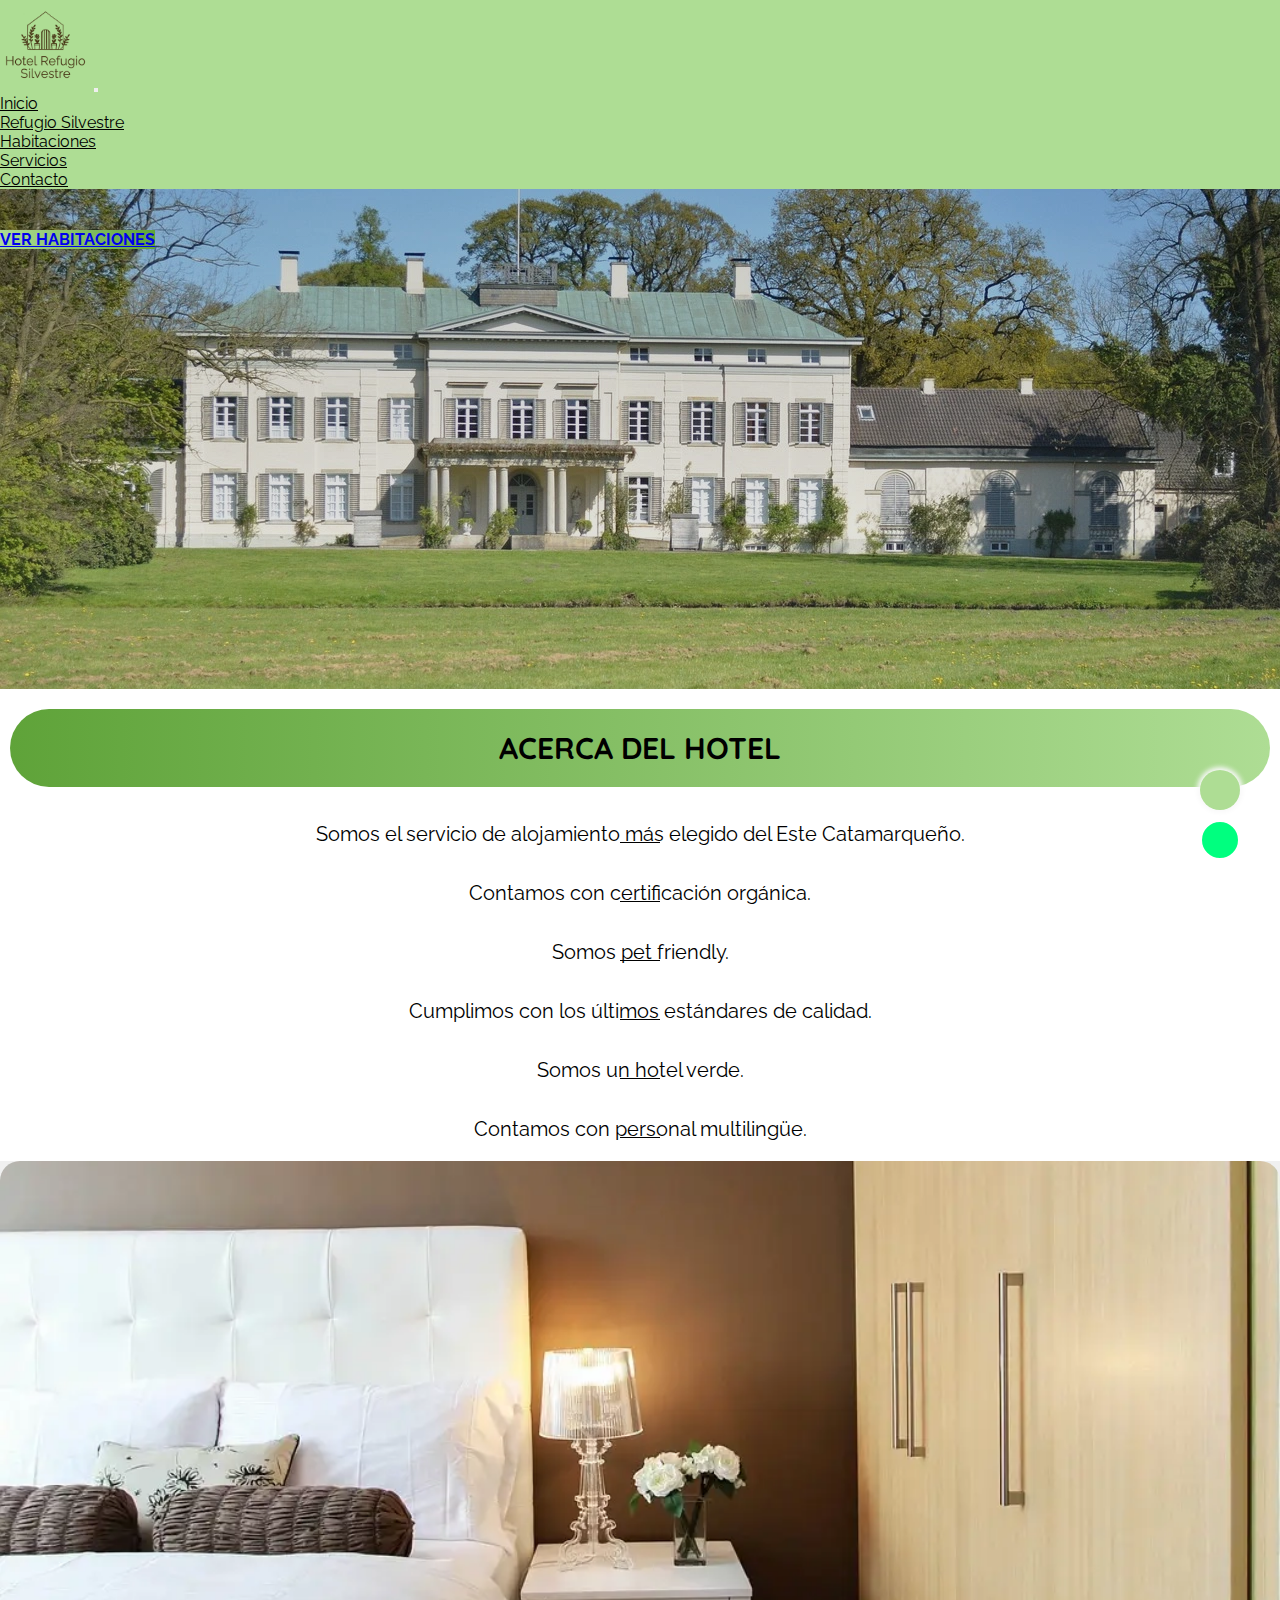
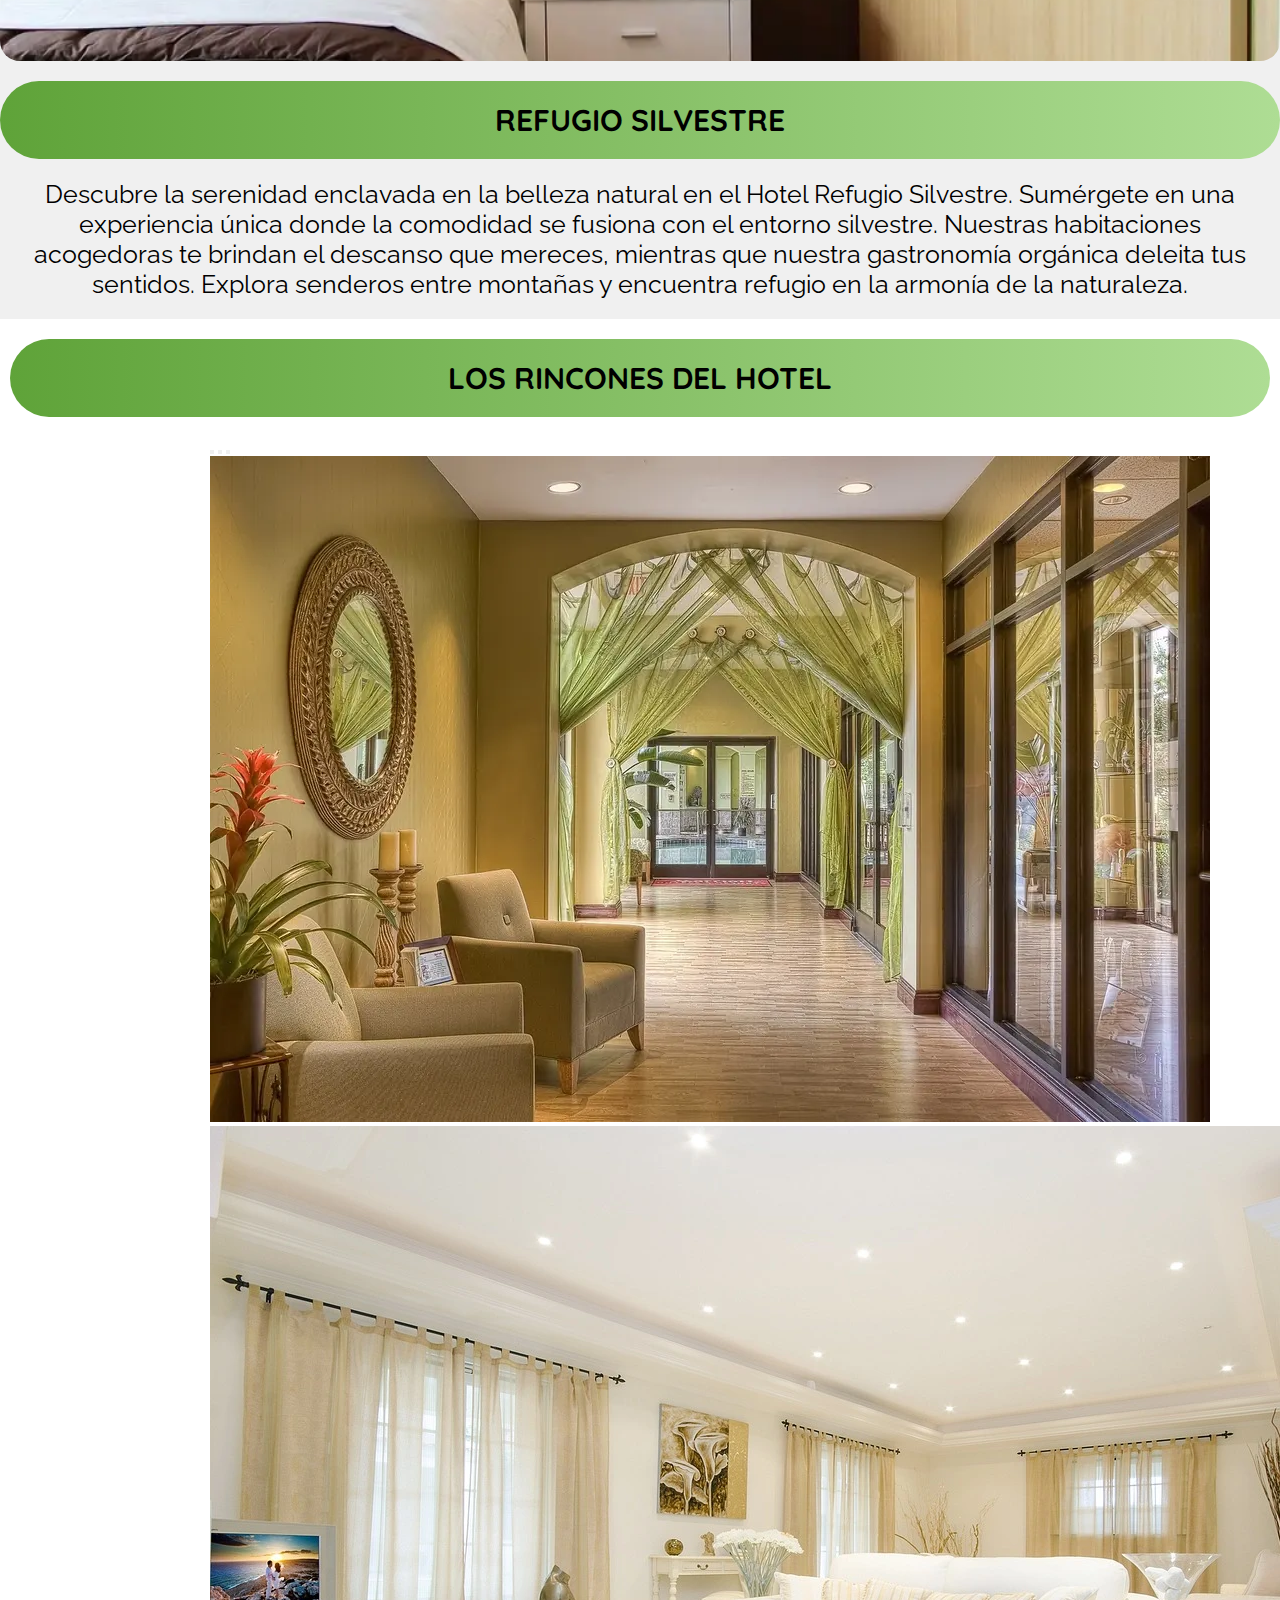
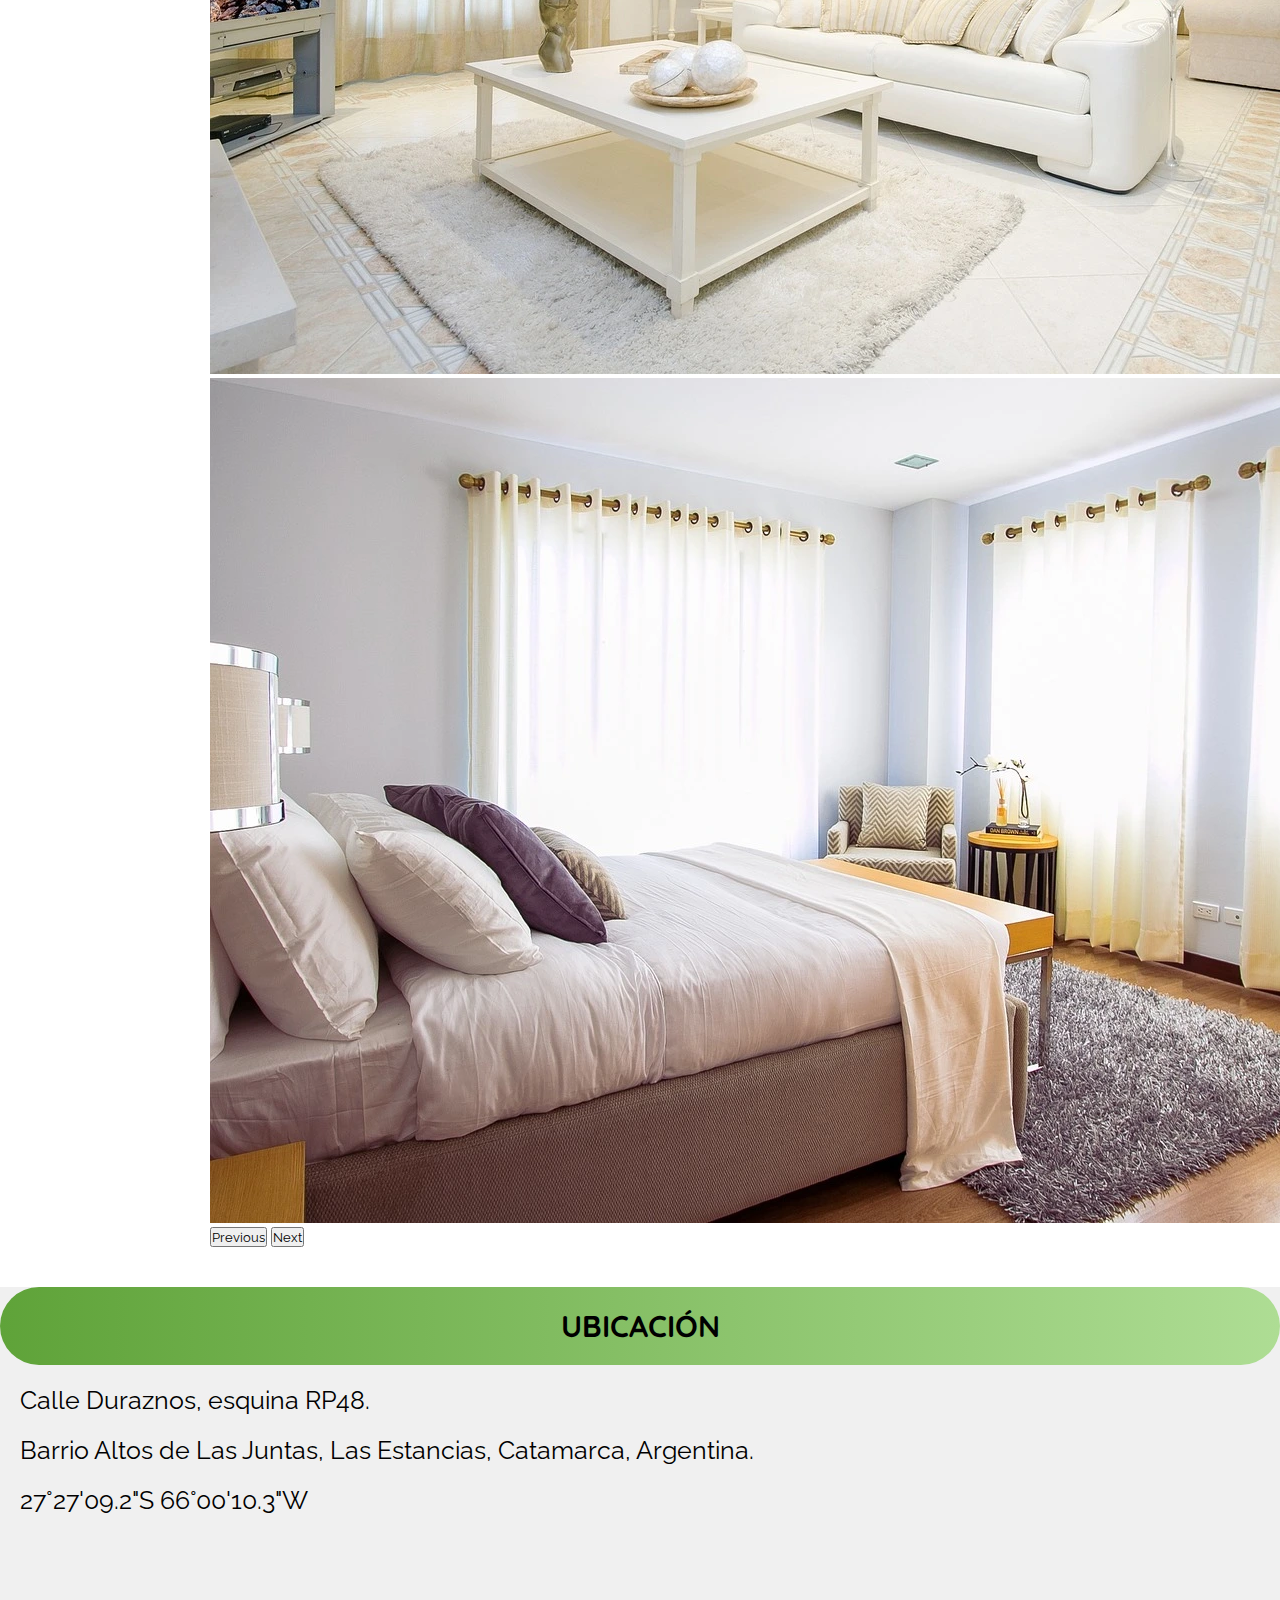
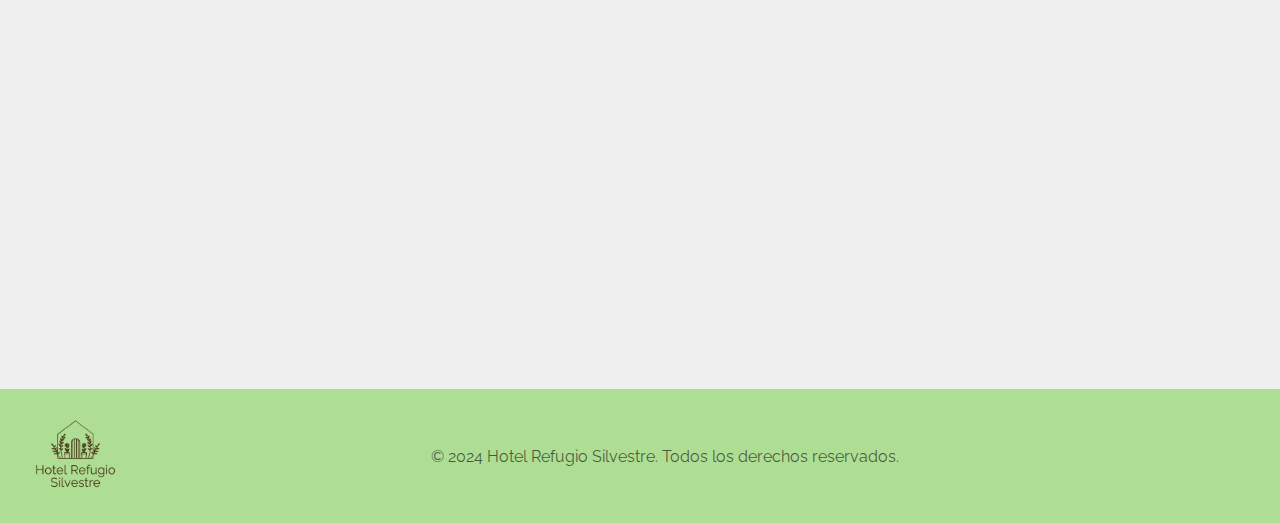
==== commit 319fc8f3: "optimizacion de imagenes" ====
--- a/index.html
+++ b/index.html
@@ -101,13 +101,13 @@
         </div>
         <div class="carousel-inner">
         <div class="carousel-item active">
-            <img src="multimedia/hotel-389256_1280.jpg" class="d-block w-100" alt="interior del hotel">
+            <img src="multimedia/hotel-pasillo.webp" class="d-block w-100" alt="interior del hotel">
         </div>
         <div class="carousel-item">
-            <img src="multimedia/relaxation-3065577_1280.jpg" class="d-block w-100" alt="spa">
+            <img src="multimedia/furniture-30.webp" class="d-block w-100" alt="spa">
         </div>
         <div class="carousel-item">
-            <img src="multimedia/bed-1839183_1280.jpg" class="d-block w-100" alt="habitación">
+            <img src="multimedia/bed-1839.webp" class="d-block w-100" alt="habitación">
         </div>
         </div>
         <button class="carousel-control-prev" type="button" data-bs-target="#carouselExampleIndicators" data-bs-slide="prev">
@@ -129,7 +129,7 @@
 				<p>27°27'09.2"S 66°00'10.3"W</p>
             </div>
             <div class="nright col-md-6">
-                <iframe class="m-3" src="https://www.google.com/maps/embed?pb=!1m17!1m12!1m3!1d1770.2681950930287!2d-66.00377147246722!3d-27.45255559704119!2m3!1f0!2f0!3f0!3m2!1i1024!2i768!4f13.1!3m2!1m1!2zMjfCsDI3JzA5LjIiUyA2NsKwMDAnMTAuMyJX!5e0!3m2!1ses-419!2sar!4v1706988851147!5m2!1ses-419!2sar" width="95%" height="450" style="border:0;" allowfullscreen="" loading="lazy" referrerpolicy="no-referrer-when-downgrade"></iframe>
+                <iframe class="m-3" src="https://www.google.com/maps/embed?pb=!1m17!1m12!1m3!1d1770.2681950930287!2d-66.00377147246722!3d-27.45255559704119!2m3!1f0!2f0!3f0!3m2!1i1024!2i768!4f13.1!3m2!1m1!2zMjfCsDI3JzA5LjIiUyA2NsKwMDAnMTAuMyJX!5e0!3m2!1ses-419!2sar!4v1706988851147!5m2!1ses-419!2sar" width="95%" height="450" style="border:0;" allowfullscreen="" loading="lazy" referrerpolicy="no-referrer-when-downgrade" title="mapa con ubicación de Hotel Refugio Silvestre"></iframe>
             </div>
         </div>
     </div>
--- a/estilos.css
+++ b/estilos.css
@@ -27,7 +27,7 @@
 
 .jumbotron1 {
   height: 500px;
-  background-image: linear-gradient(rgba(0, 0, 0, 0.2156862745), rgba(136, 136, 136, 0.1647058824)), url(multimedia/castle-1374916_1280\ \(1\).jpg);
+  background-image: linear-gradient(rgba(0, 0, 0, 0.2156862745), rgba(136, 136, 136, 0.1647058824)), url(multimedia/castle-137.webp);
   background-position: center;
   background-repeat: no-repeat;
   background-size: cover;
@@ -39,10 +39,10 @@
   font-size: 35px;
   opacity: 0;
   transform: translateX(-100px);
-  animation: aparecerDesdeElCostado 1s ease-in-out forwards;
-}
-
-@keyframes aparecerDesdeElCostado {
+  animation: aparecer 1s ease-in-out forwards;
+}
+
+@keyframes aparecer {
   from {
     opacity: 0;
     transform: translateX(-100px);
@@ -88,7 +88,7 @@
 }
 
 .nleft {
-  background-image: url(multimedia/bed-1839184_1280.jpg);
+  background-image: url(multimedia/bed-183918.webp);
   background-size: cover;
   background-repeat: no-repeat;
   background-position: center;
@@ -137,7 +137,7 @@
 /* Refugio Silvestre */
 .jumbotron2 {
   height: 500px;
-  background-image: url(multimedia/bedroom-5772286_1280.jpg);
+  background-image: url(multimedia/bedroom-5772.webp);
   background-position: center;
   background-repeat: no-repeat;
   background-size: cover;
@@ -148,7 +148,7 @@
   margin-top: 30px;
   opacity: 0;
   transform: translateX(-100px);
-  animation: aparecerDesdeElCostado 1s ease-in-out forwards;
+  animation: aparecer 1s ease-in-out forwards;
 }
 
 .sobre-nosotros h2 {
@@ -174,7 +174,7 @@
 }
 
 .manzanas {
-  background-image: url(multimedia/apples-490475_1280.jpg);
+  background-image: url(multimedia/apples.webp);
   background-size: cover;
   background-repeat: no-repeat;
   background-position: center;
@@ -198,7 +198,7 @@
 }
 
 .alimentos {
-  background-image: url(multimedia/vegetables-752153_1280.jpg);
+  background-image: url(multimedia/vegetables.webp);
   background-size: cover;
   background-repeat: no-repeat;
   background-position: center;
@@ -231,7 +231,7 @@
 /* Habitaciones */
 .jumbotron3 {
   height: 500px;
-  background-image: url(multimedia/bedroom-1872196_1280.jpg);
+  background-image: url(multimedia/bedroom-187.webp);
   background-position: center;
   background-repeat: no-repeat;
   background-size: cover;
@@ -240,7 +240,7 @@
   text-shadow: 3px 2px 9px rgb(125, 95, 95);
   opacity: 0;
   transform: translateX(-100px);
-  animation: aparecerDesdeElCostado 1s ease-in-out forwards;
+  animation: aparecer 1s ease-in-out forwards;
 }
 
 .hab1,
@@ -331,7 +331,7 @@
 /* Servicios */
 .jumbotron4 {
   height: 500px;
-  background-image: url(multimedia/woman-4373078_1280.jpg);
+  background-image: url(multimedia/woman-437.webp);
   background-position: center;
   background-repeat: no-repeat;
   background-size: cover;
@@ -340,7 +340,7 @@
   text-shadow: 3px 2px 9px rgb(125, 95, 95);
   opacity: 0;
   transform: translateX(-100px);
-  animation: aparecerDesdeElCostado 1s ease-in-out forwards;
+  animation: aparecer 1s ease-in-out forwards;
 }
 
 .img1,
@@ -464,28 +464,28 @@
   transform: scale(1.05);
 }
 .galeria .item1 {
-  background-image: url(multimedia/restaurant-449952_1280.jpg);
+  background-image: url(multimedia/restaurant-44.webp);
 }
 .galeria .item2 {
-  background-image: url(multimedia/barista-5055060_1280.jpg);
+  background-image: url(multimedia/barista-50.webp);
 }
 .galeria .item3 {
-  background-image: url(multimedia/platter-2009590_1280.jpg);
+  background-image: url(multimedia/platter-20.webp);
 }
 .galeria .item4 {
-  background-image: url(multimedia/bed-6830011_1920.jpg);
+  background-image: url(multimedia/bed-68.webp);
 }
 .galeria .item5 {
-  background-image: url(multimedia/towel-759980_1280.jpg);
+  background-image: url(multimedia/towel-75.webp);
 }
 .galeria .item6 {
-  background-image: url(multimedia/summer-1836046_1280.jpg);
+  background-image: url(multimedia/summer-18.webp);
 }
 .galeria .item7 {
-  background-image: url(multimedia/mountaineering-455338_1280.jpg);
+  background-image: url(multimedia/mountaineering-455.webp);
 }
 .galeria .item8 {
-  background-image: url(multimedia/spa-853462_1280.jpg);
+  background-image: url(multimedia/spa-853.webp);
 }
 
 @media only screen and (min-width: 480px) {
@@ -535,7 +535,7 @@
 /* Contacto */
 .jumbotron5 {
   height: 500px;
-  background-image: url(multimedia/apartment-5346461_1280.jpg);
+  background-image: url(multimedia/apartment-53.webp);
   background-position: center;
   background-repeat: no-repeat;
   background-size: cover;
@@ -545,7 +545,7 @@
   text-shadow: 3px 2px 9px rgb(0, 0, 0);
   opacity: 0;
   transform: translateX(-100px);
-  animation: aparecerDesdeElCostado 1s ease-in-out forwards;
+  animation: aparecer 1s ease-in-out forwards;
 }
 
 .container {
